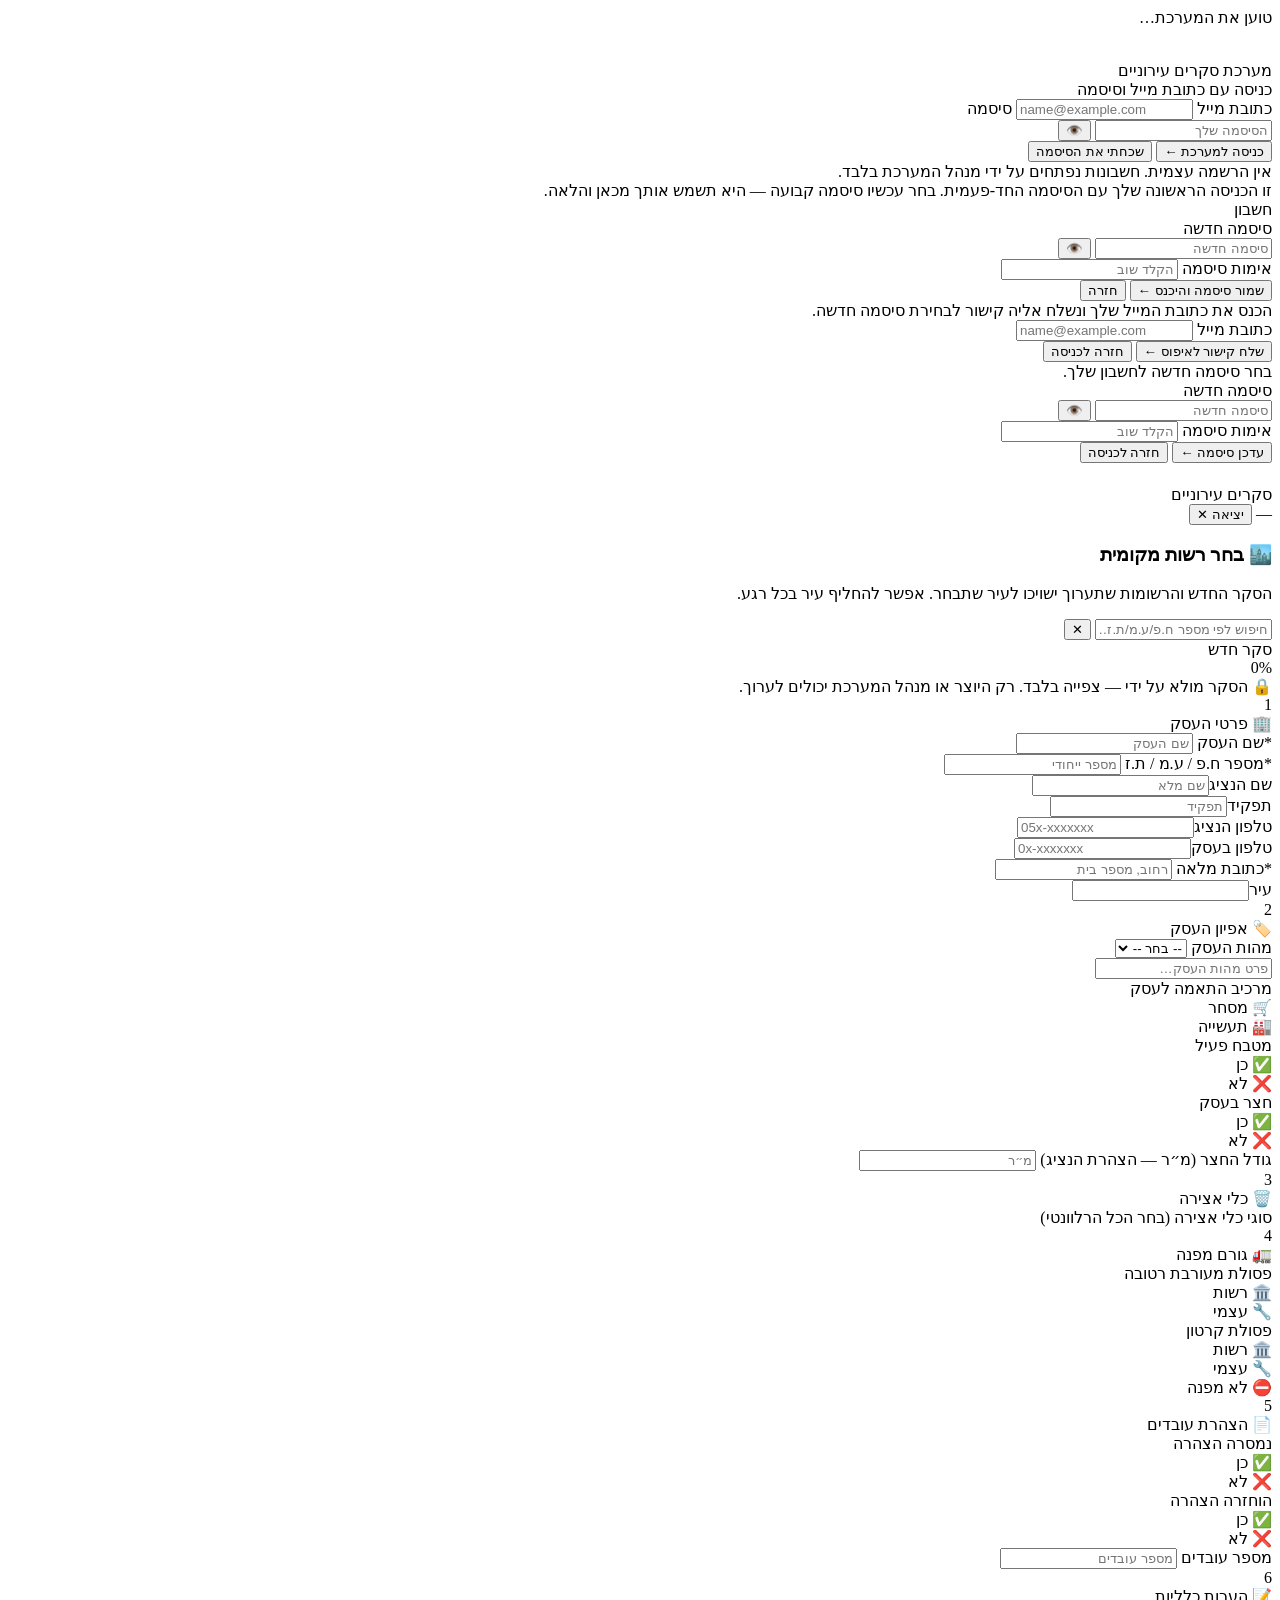
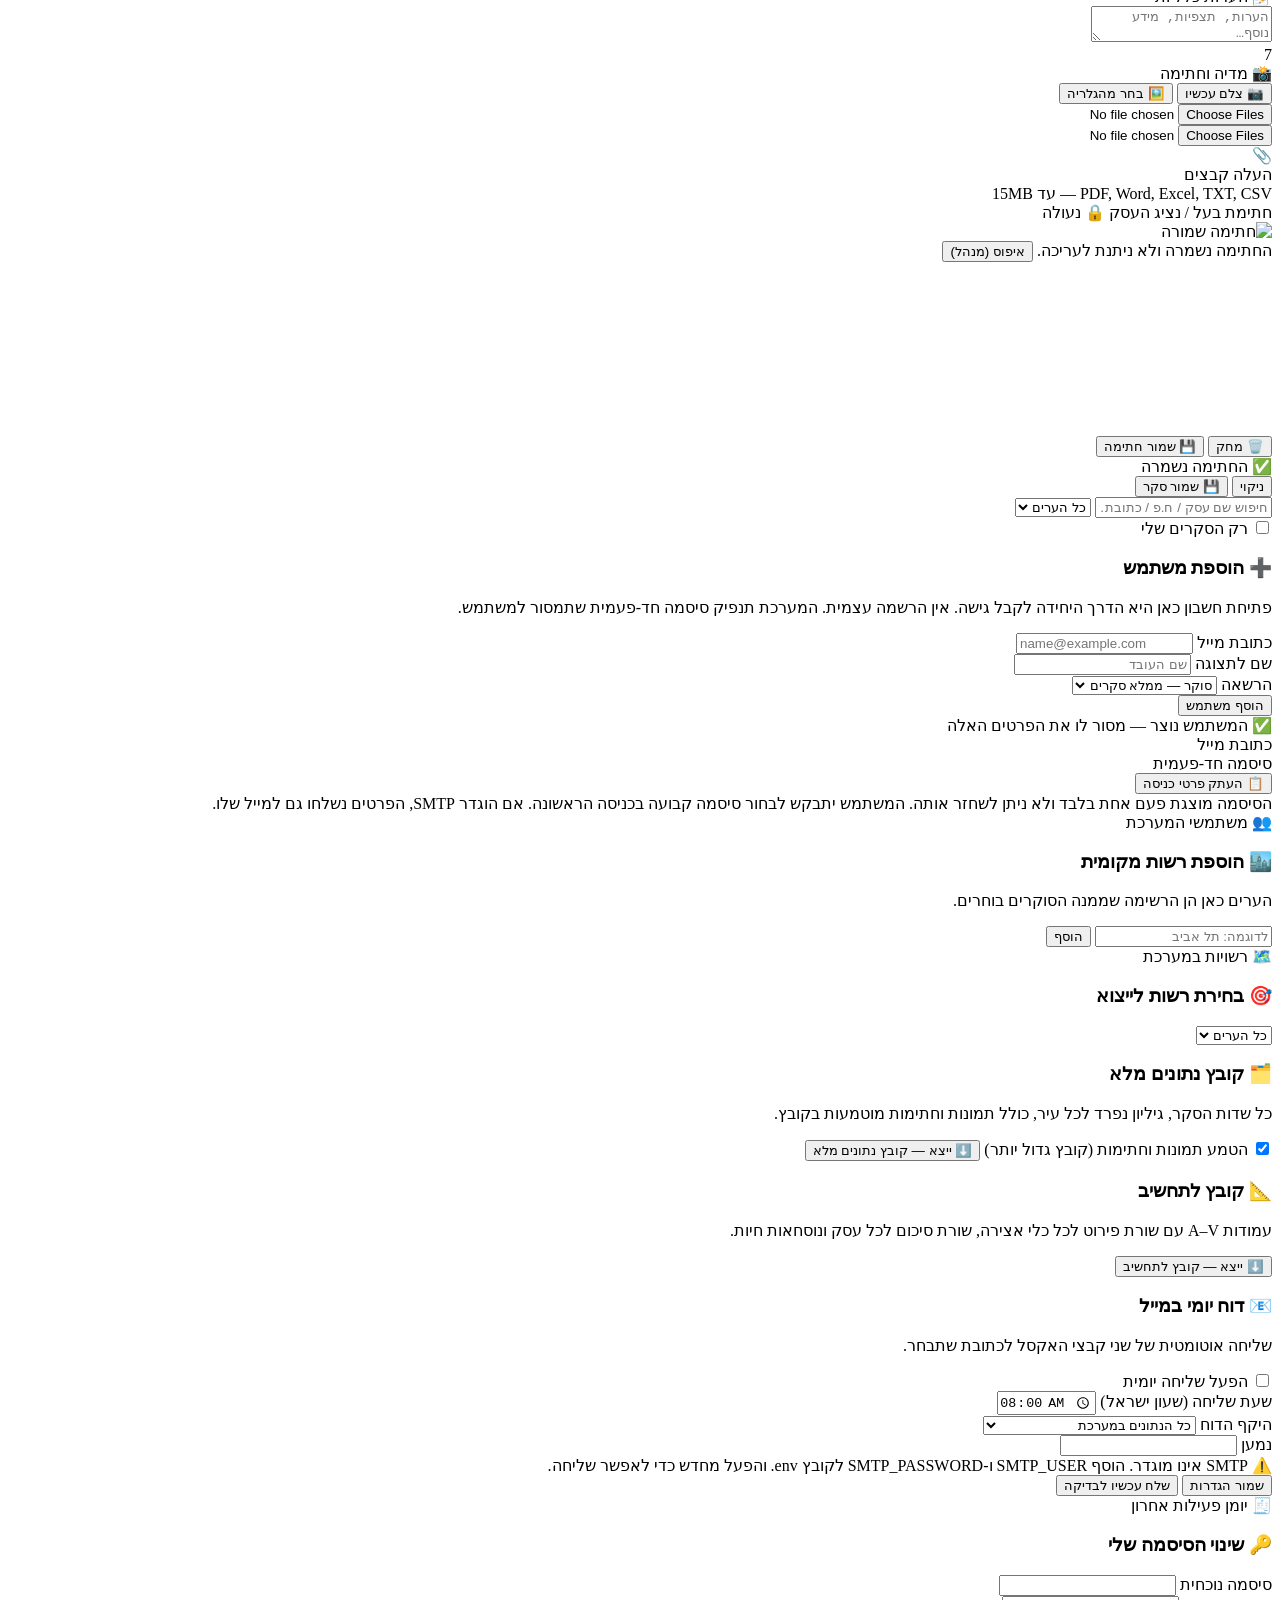
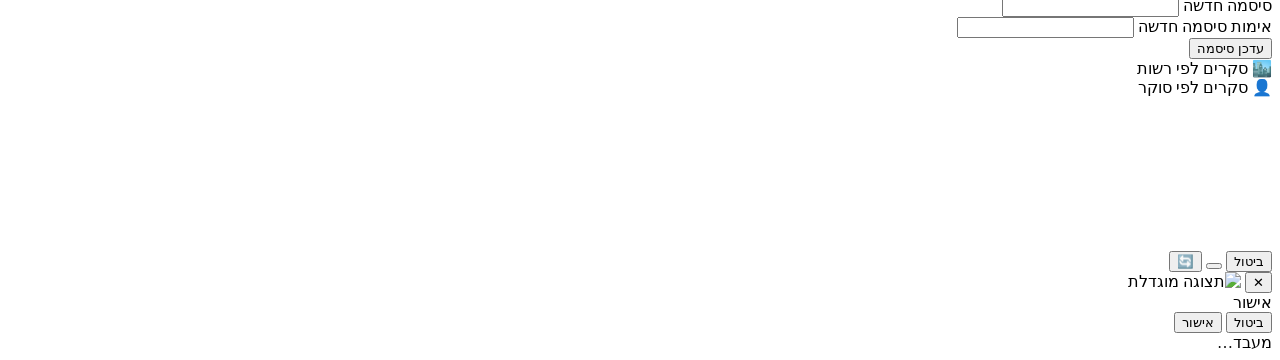
==== frontend/index.html @ 21d63aa1 "Initial commit: municipal survey management system FastAPI + MongoDB + static frontend, orchestrated" ====
<!DOCTYPE html>
<html lang="he" dir="rtl">
<head>
<meta charset="UTF-8"/>
<meta name="viewport" content="width=device-width,initial-scale=1,viewport-fit=cover"/>
<meta name="mobile-web-app-capable" content="yes"/>
<meta name="apple-mobile-web-app-capable" content="yes"/>
<meta name="apple-mobile-web-app-status-bar-style" content="black-translucent"/>
<meta name="theme-color" content="#173404"/>
<meta name="referrer" content="strict-origin-when-cross-origin"/>
<title>מערכת סקרים עירוניים</title>
<link rel="stylesheet" href="/static/css/app.css"/>
<link rel="icon" href="data:image/svg+xml,%3Csvg xmlns='http://www.w3.org/2000/svg' viewBox='0 0 24 24'%3E%3Cpath fill='%23639922' d='M12 2L2 7l10 5 10-5-10-5z'/%3E%3C/svg%3E"/>
</head>
<body>

<!-- ══════════════════ LOADING ══════════════════ -->
<div id="screen-boot" class="boot">
  <div class="boot-logo"></div>
  <div class="boot-text">טוען את המערכת…</div>
</div>

<!-- ══════════════════ LOGIN ══════════════════ -->
<div id="screen-login" class="login hidden">
  <div class="l-logo">
    <svg width="30" height="30" viewBox="0 0 24 24" fill="none" stroke="#fff" stroke-width="2.5">
      <path d="M12 2L2 7l10 5 10-5-10-5z"/><path d="M2 17l10 5 10-5"/><path d="M2 12l10 5 10-5"/>
    </svg>
  </div>
  <div class="l-title">מערכת סקרים עירוניים</div>
  <div class="l-sub" id="login-subtitle">כניסה עם כתובת מייל וסיסמה</div>

  <div class="l-card">

    <!-- ── step 1: email + password ── -->
    <form id="step-signin" autocomplete="on">
      <label class="l-lbl" for="login-email">כתובת מייל</label>
      <input class="l-inp-text" id="login-email" type="email" dir="ltr"
             autocomplete="username" placeholder="name@example.com" required/>
      <label class="l-lbl" for="login-password">סיסמה</label>
      <div class="pw-field">
        <input class="l-inp-text" id="login-password" type="password"
               autocomplete="current-password" placeholder="הסיסמה שלך" required/>
        <button type="button" class="pw-eye" data-target="login-password" aria-label="הצג סיסמה">👁️</button>
      </div>
      <div class="l-err" id="signin-error"></div>
      <button class="l-btn" id="btn-signin" type="submit">כניסה למערכת ←</button>
      <button class="l-link" id="link-forgot" type="button">שכחתי את הסיסמה</button>
      <div class="l-hint">
        אין הרשמה עצמית. חשבונות נפתחים על ידי מנהל המערכת בלבד.
      </div>
    </form>

    <!-- ── step 2: forced first password change ── -->
    <form id="step-first" class="hidden" autocomplete="on">
      <div class="l-note">
        זו הכניסה הראשונה שלך עם הסיסמה החד-פעמית.
        בחר עכשיו סיסמה קבועה — היא תשמש אותך מכאן והלאה.
      </div>
      <div class="l-admin-head">
        <span class="badge-admin">חשבון</span>
        <span id="first-email-label" class="l-admin-mail"></span>
      </div>
      <label class="l-lbl" for="first-password">סיסמה חדשה</label>
      <div class="pw-field">
        <input class="l-inp-text" id="first-password" type="password"
               autocomplete="new-password" placeholder="סיסמה חדשה" required/>
        <button type="button" class="pw-eye" data-target="first-password" aria-label="הצג סיסמה">👁️</button>
      </div>
      <label class="l-lbl" for="first-password2">אימות סיסמה</label>
      <input class="l-inp-text" id="first-password2" type="password"
             autocomplete="new-password" placeholder="הקלד שוב" required/>
      <div class="l-rules" id="first-rules"></div>
      <div class="l-err" id="first-error"></div>
      <button class="l-btn" id="btn-first" type="submit">שמור סיסמה והיכנס ←</button>
      <button class="l-link" data-back="step-signin" type="button">חזרה</button>
    </form>

    <!-- ── step 3: forgot password ── -->
    <form id="step-forgot" class="hidden">
      <div class="l-note" id="forgot-note">
        הכנס את כתובת המייל שלך ונשלח אליה קישור לבחירת סיסמה חדשה.
      </div>
      <label class="l-lbl" for="forgot-email">כתובת מייל</label>
      <input class="l-inp-text" id="forgot-email" type="email" dir="ltr"
             autocomplete="username" placeholder="name@example.com" required/>
      <div class="l-err" id="forgot-error"></div>
      <div class="l-ok hidden" id="forgot-ok"></div>
      <button class="l-btn" id="btn-forgot" type="submit">שלח קישור לאיפוס ←</button>
      <button class="l-link" data-back="step-signin" type="button">חזרה לכניסה</button>
    </form>

    <!-- ── step 4: reset from an emailed link ── -->
    <form id="step-reset" class="hidden" autocomplete="on">
      <div class="l-note">בחר סיסמה חדשה לחשבון שלך.</div>
      <label class="l-lbl" for="reset-password">סיסמה חדשה</label>
      <div class="pw-field">
        <input class="l-inp-text" id="reset-password" type="password"
               autocomplete="new-password" placeholder="סיסמה חדשה" required/>
        <button type="button" class="pw-eye" data-target="reset-password" aria-label="הצג סיסמה">👁️</button>
      </div>
      <label class="l-lbl" for="reset-password2">אימות סיסמה</label>
      <input class="l-inp-text" id="reset-password2" type="password"
             autocomplete="new-password" placeholder="הקלד שוב" required/>
      <div class="l-rules" id="reset-rules"></div>
      <div class="l-err" id="reset-error"></div>
      <div class="l-ok hidden" id="reset-ok"></div>
      <button class="l-btn" id="btn-reset" type="submit">עדכן סיסמה ←</button>
      <button class="l-link" data-back="step-signin" type="button">חזרה לכניסה</button>
    </form>

  </div>
</div>

<!-- ══════════════════ APP ══════════════════ -->
<div class="app hidden" id="app">
  <div class="topbar">
    <div class="tb-brand">
      <div class="tb-icon">
        <svg width="18" height="18" viewBox="0 0 24 24" fill="none" stroke="#fff" stroke-width="2.5">
          <path d="M12 2L2 7l10 5 10-5-10-5z"/><path d="M2 17l10 5 10-5"/><path d="M2 12l10 5 10-5"/>
        </svg>
      </div>
      <span class="tb-title">סקרים עירוניים</span>
    </div>
    <div class="tb-right">
      <span class="tb-city" id="tb-city">—</span>
      <span class="tb-user" id="tb-user"></span>
      <button class="tb-out" id="btn-logout">יציאה ✕</button>
    </div>
  </div>

  <div class="nav" id="nav"></div>

  <!-- ─────────── CITY PICKER ─────────── -->
  <section id="panel-city" class="panel hidden">
    <div class="es">
      <div class="ec">
        <h3>🏙️ בחר רשות מקומית</h3>
        <p>הסקר החדש והרשומות שתערוך ישויכו לעיר שתבחר. אפשר להחליף עיר בכל רגע.</p>
        <div id="city-grid" class="city-grid"></div>
      </div>
    </div>
  </section>

  <!-- ─────────── FORM ─────────── -->
  <section id="panel-form" class="panel hidden">
    <div class="s-row">
      <input class="s-inp" id="search-biznum" type="text" inputmode="numeric"
             placeholder="חיפוש לפי מספר ח.פ/ע.מ/ת.ז…" autocomplete="off"/>
      <button class="btn btn-s btn-sm" id="btn-clear-search">✕</button>
    </div>
    <div id="status-bar" class="hidden"></div>

    <div class="fb">
      <div class="pw">
        <span class="p-lbl" id="form-mode">סקר חדש</span>
        <div class="p-bar"><div class="p-fill" id="progress-fill"></div></div>
        <span class="p-pct" id="progress-pct">0%</span>
      </div>

      <div id="readonly-banner" class="ro-banner hidden">
        🔒 הסקר מולא על ידי <b id="ro-owner"></b> — צפייה בלבד. רק היוצר או מנהל המערכת יכולים לערוך.
      </div>

      <!-- 1: business -->
      <div class="card">
        <div class="ch"><div class="cn">1</div><div class="ct">🏢 פרטי העסק</div></div>
        <div class="cb">
          <div class="f"><label class="lbl" for="f_bn"><span class="req">*</span>שם העסק</label>
            <input class="inp" id="f_bn" placeholder="שם העסק" maxlength="160"/></div>
          <div class="f"><label class="lbl" for="f_bid"><span class="req">*</span>מספר ח.פ / ע.מ / ת.ז</label>
            <input class="inp" id="f_bid" inputmode="numeric" placeholder="מספר ייחודי" maxlength="40"/></div>
          <div class="g2">
            <div class="f"><label class="lbl" for="f_rn">שם הנציג</label><input class="inp" id="f_rn" placeholder="שם מלא" maxlength="100"/></div>
            <div class="f"><label class="lbl" for="f_role">תפקיד</label><input class="inp" id="f_role" placeholder="תפקיד" maxlength="100"/></div>
          </div>
          <div class="g2">
            <div class="f"><label class="lbl" for="f_rph">טלפון הנציג</label><input class="inp" id="f_rph" type="tel" inputmode="tel" placeholder="05x-xxxxxxx" maxlength="30"/></div>
            <div class="f"><label class="lbl" for="f_bph">טלפון בעסק</label><input class="inp" id="f_bph" type="tel" inputmode="tel" placeholder="0x-xxxxxxx" maxlength="30"/></div>
          </div>
          <div class="f"><label class="lbl" for="f_addr"><span class="req">*</span>כתובת מלאה</label>
            <input class="inp" id="f_addr" placeholder="רחוב, מספר בית" maxlength="200"/></div>
          <div class="f"><label class="lbl" for="f_city">עיר</label><input class="inp" id="f_city" readonly/></div>
        </div>
      </div>

      <!-- 2: characterisation -->
      <div class="card">
        <div class="ch"><div class="cn">2</div><div class="ct">🏷️ אפיון העסק</div></div>
        <div class="cb">
          <div class="f">
            <label class="lbl" for="f_bt">מהות העסק</label>
            <select class="sel" id="f_bt"><option value="">-- בחר --</option></select>
            <div id="bt-other" class="hidden slide mt8">
              <input class="inp" id="f_bto" placeholder="פרט מהות העסק…" maxlength="100"/>
            </div>
          </div>
          <div class="f">
            <label class="lbl">מרכיב התאמה לעסק</label>
            <div class="rr" data-opt="sector">
              <div class="rb" data-val="מסחר">🛒 מסחר</div>
              <div class="rb" data-val="תעשייה">🏭 תעשייה</div>
            </div>
          </div>
          <div class="f">
            <label class="lbl">מטבח פעיל</label>
            <div class="rr" data-opt="kitchen">
              <div class="rb" data-val="yes">✅ כן</div>
              <div class="rb" data-val="no">❌ לא</div>
            </div>
          </div>
          <div class="f">
            <label class="lbl">חצר בעסק</label>
            <div class="rr" data-opt="yard">
              <div class="rb" data-val="yes">✅ כן</div>
              <div class="rb" data-val="no">❌ לא</div>
            </div>
          </div>
          <div class="f hidden" id="yard-size-field">
            <label class="lbl" for="f_ysz">גודל החצר (מ״ר — הצהרת הנציג)</label>
            <input class="inp" id="f_ysz" inputmode="numeric" placeholder="מ״ר" maxlength="20"/>
          </div>
        </div>
      </div>

      <!-- 3: containers -->
      <div class="card">
        <div class="ch"><div class="cn">3</div><div class="ct">🗑️ כלי אצירה</div></div>
        <div class="cb">
          <div class="f">
            <label class="lbl">סוגי כלי אצירה (בחר הכל הרלוונטי)</label>
            <div class="ck-grid" id="container-types"></div>
          </div>
          <div id="container-config"></div>
        </div>
      </div>

      <!-- 4: collection -->
      <div class="card">
        <div class="ch"><div class="cn">4</div><div class="ct">🚛 גורם מפנה</div></div>
        <div class="cb">
          <div class="f">
            <label class="lbl">פסולת מעורבת רטובה</label>
            <div class="rr" data-opt="wet">
              <div class="rb" data-val="רשות">🏛️ רשות</div>
              <div class="rb" data-val="עצמי">🔧 עצמי</div>
            </div>
          </div>
          <div class="f">
            <label class="lbl">פסולת קרטון</label>
            <div class="rr wrap" data-opt="cardboard">
              <div class="rb" data-val="רשות">🏛️ רשות</div>
              <div class="rb" data-val="עצמי">🔧 עצמי</div>
              <div class="rb" data-val="לא מפנה">⛔ לא מפנה</div>
            </div>
          </div>
        </div>
      </div>

      <!-- 5: declaration -->
      <div class="card">
        <div class="ch"><div class="cn">5</div><div class="ct">📄 הצהרת עובדים</div></div>
        <div class="cb">
          <div class="f">
            <label class="lbl">נמסרה הצהרה</label>
            <div class="rr" data-opt="decl_given">
              <div class="rb" data-val="yes">✅ כן</div>
              <div class="rb" data-val="no">❌ לא</div>
            </div>
          </div>
          <div class="f">
            <label class="lbl">הוחזרה הצהרה</label>
            <div class="rr" data-opt="decl_ret">
              <div class="rb" data-val="yes">✅ כן</div>
              <div class="rb" data-val="no">❌ לא</div>
            </div>
          </div>
          <div class="f hidden" id="emp-field">
            <label class="lbl" for="f_emp">מספר עובדים</label>
            <input class="inp" id="f_emp" inputmode="numeric" placeholder="מספר עובדים" maxlength="10"/>
          </div>
        </div>
      </div>

      <!-- 6: notes -->
      <div class="card">
        <div class="ch"><div class="cn">6</div><div class="ct">📝 הערות כלליות</div></div>
        <div class="cb">
          <div class="f"><textarea class="txa" id="f_notes" placeholder="הערות, תצפיות, מידע נוסף…" maxlength="4000"></textarea></div>
        </div>
      </div>

      <!-- 7: media -->
      <div class="card">
        <div class="ch"><div class="cn">7</div><div class="ct">📸 מדיה וחתימה</div></div>
        <div class="cb">
          <div class="media-actions">
            <button class="btn btn-cam" id="btn-camera">📷 צלם עכשיו</button>
            <button class="btn btn-s" id="btn-pick-image">🖼️ בחר מהגלריה</button>
          </div>
          <input type="file" id="input-image" multiple accept="image/*" class="hidden"/>
          <div class="thumbs" id="image-list"></div>

          <div class="uz mt12" id="uz-doc">
            <input type="file" id="input-doc" multiple class="hidden"
                   accept=".pdf,.doc,.docx,.xls,.xlsx,.txt,.csv"/>
            <div class="uz-i">📎</div>
            <div class="uz-t">העלה קבצים</div>
            <div class="uz-s">PDF, Word, Excel, TXT, CSV — עד 15MB</div>
          </div>
          <div class="fl" id="doc-list"></div>

          <div class="sig-wrap">
            <div class="sig-head">
              <span>חתימת בעל / נציג העסק</span>
              <span class="sig-lock hidden" id="sig-lock">🔒 נעולה</span>
            </div>
            <div id="sig-saved" class="hidden">
              <img id="sig-image" alt="חתימה שמורה" class="sig-img"/>
              <div class="sig-note">החתימה נשמרה ולא ניתנת לעריכה.
                <span id="sig-admin-reset-wrap" class="hidden">
                  <button class="btn-link-danger" id="btn-sig-reset">איפוס (מנהל)</button>
                </span>
              </div>
            </div>
            <div id="sig-draw">
              <div class="sw"><canvas id="sig-canvas" width="900" height="170"></canvas></div>
              <div class="s-btns">
                <button class="btn btn-s btn-sm" id="btn-sig-clear">🗑️ מחק</button>
                <button class="btn btn-sm btn-g" id="btn-sig-save">💾 שמור חתימה</button>
              </div>
              <div class="s-ok hidden" id="sig-ok">✅ החתימה נשמרה</div>
            </div>
          </div>
        </div>
      </div>
    </div>

    <div class="ff" id="form-footer">
      <button class="btn btn-s btn-sm" id="btn-form-reset">ניקוי</button>
      <button class="btn btn-p" id="btn-save">💾 שמור סקר</button>
    </div>
  </section>

  <!-- ─────────── RECORDS ─────────── -->
  <section id="panel-records" class="panel hidden">
    <div class="s-row">
      <input class="s-inp" id="records-search" type="text" placeholder="חיפוש שם עסק / ח.פ / כתובת…" autocomplete="off"/>
      <select class="s-sel" id="records-city"><option value="">כל הערים</option></select>
    </div>
    <div class="filters">
      <label class="chk"><input type="checkbox" id="records-mine"/> רק הסקרים שלי</label>
      <span class="rec-count" id="records-count"></span>
    </div>
    <div class="es" id="records-body"></div>
    <div class="pager" id="records-pager"></div>
  </section>

  <!-- ─────────── ADMIN: USERS ─────────── -->
  <section id="panel-users" class="panel hidden">
    <div class="es">
      <div class="ec">
        <h3>➕ הוספת משתמש</h3>
        <p>פתיחת חשבון כאן היא הדרך היחידה לקבל גישה. אין הרשמה עצמית. המערכת תנפיק סיסמה חד-פעמית שתמסור למשתמש.</p>
        <div class="g2">
          <div class="f"><label class="lbl" for="nu-email">כתובת מייל</label>
            <input class="inp" id="nu-email" type="email" placeholder="name@example.com" dir="ltr"/></div>
          <div class="f"><label class="lbl" for="nu-name">שם לתצוגה</label>
            <input class="inp" id="nu-name" placeholder="שם העובד"/></div>
        </div>
        <div class="f">
          <label class="lbl" for="nu-role">הרשאה</label>
          <select class="sel" id="nu-role">
            <option value="user">סוקר — ממלא סקרים</option>
            <option value="admin">מנהל — גישה מלאה</option>
          </select>
        </div>
        <button class="btn btn-p" id="btn-add-user">הוסף משתמש</button>
        <div id="new-credentials" class="cred-box hidden">
          <div class="cred-title">✅ המשתמש נוצר — מסור לו את הפרטים האלה</div>
          <div class="cred-row"><span class="cred-key">כתובת מייל</span>
            <code class="cred-val" id="cred-email"></code></div>
          <div class="cred-row"><span class="cred-key">סיסמה חד-פעמית</span>
            <code class="cred-val cred-pw" id="cred-password"></code></div>
          <button class="btn btn-s btn-sm" id="btn-copy-cred">📋 העתק פרטי כניסה</button>
          <div class="cred-note">
            הסיסמה מוצגת פעם אחת בלבד ולא ניתן לשחזר אותה.
            המשתמש יתבקש לבחור סיסמה קבועה בכניסה הראשונה.
            אם הוגדר SMTP, הפרטים נשלחו גם למייל שלו.
          </div>
        </div>
      </div>
      <div class="cb2">
        <div class="ch2">👥 משתמשי המערכת</div>
        <div id="users-body"></div>
      </div>
    </div>
  </section>

  <!-- ─────────── ADMIN: CITIES ─────────── -->
  <section id="panel-cities" class="panel hidden">
    <div class="es">
      <div class="ec">
        <h3>🏙️ הוספת רשות מקומית</h3>
        <p>הערים כאן הן הרשימה שממנה הסוקרים בוחרים.</p>
        <div class="row-inline">
          <input class="inp" id="nc-name" placeholder="לדוגמה: תל אביב" maxlength="60"/>
          <button class="btn btn-p btn-inline" id="btn-add-city">הוסף</button>
        </div>
      </div>
      <div class="cb2">
        <div class="ch2">🗺️ רשויות במערכת</div>
        <div id="cities-body"></div>
      </div>
    </div>
  </section>

  <!-- ─────────── ADMIN: EXPORT ─────────── -->
  <section id="panel-export" class="panel hidden">
    <div class="es">
      <div class="ec">
        <h3>🎯 בחירת רשות לייצוא</h3>
        <select class="sel" id="export-city"><option value="">כל הערים</option></select>
        <div class="chips" id="export-chips"></div>
      </div>
      <div class="ec">
        <h3>🗂️ קובץ נתונים מלא</h3>
        <p>כל שדות הסקר, גיליון נפרד לכל עיר, כולל תמונות וחתימות מוטמעות בקובץ.</p>
        <label class="chk"><input type="checkbox" id="export-images" checked/> הטמע תמונות וחתימות (קובץ גדול יותר)</label>
        <button class="btn btn-ex" id="btn-export-full">⬇️ ייצא — קובץ נתונים מלא</button>
      </div>
      <div class="ec">
        <h3>📐 קובץ לתחשיב</h3>
        <p>עמודות A–V עם שורת פירוט לכל כלי אצירה, שורת סיכום לכל עסק ונוסחאות חיות.</p>
        <button class="btn btn-ex" id="btn-export-calc">⬇️ ייצא — קובץ לתחשיב</button>
      </div>
    </div>
  </section>

  <!-- ─────────── ADMIN: SETTINGS ─────────── -->
  <section id="panel-settings" class="panel hidden">
    <div class="es">
      <div class="ec">
        <h3>📧 דוח יומי במייל</h3>
        <p>שליחה אוטומטית של שני קבצי האקסל לכתובת שתבחר.</p>
        <label class="chk big"><input type="checkbox" id="set-enabled"/> הפעל שליחה יומית</label>
        <div class="g2 mt12">
          <div class="f"><label class="lbl" for="set-time">שעת שליחה (שעון ישראל)</label>
            <input class="inp" id="set-time" type="time" value="08:00"/></div>
          <div class="f"><label class="lbl" for="set-scope">היקף הדוח</label>
            <select class="sel" id="set-scope">
              <option value="all">כל הנתונים במערכת</option>
              <option value="last24h">רק סקרים מ-24 השעות האחרונות</option>
            </select></div>
        </div>
        <div class="f"><label class="lbl" for="set-recipient">נמען</label>
          <input class="inp" id="set-recipient" type="email" dir="ltr"/></div>
        <div id="smtp-warn" class="l-note warn hidden">
          ⚠️ SMTP אינו מוגדר. הוסף SMTP_USER ו-SMTP_PASSWORD לקובץ ‎.env‎ והפעל מחדש כדי לאפשר שליחה.
        </div>
        <div class="set-status" id="set-status"></div>
        <div class="row-inline mt12">
          <button class="btn btn-p" id="btn-save-settings">שמור הגדרות</button>
          <button class="btn btn-s" id="btn-send-now">שלח עכשיו לבדיקה</button>
        </div>
      </div>

      <div class="cb2">
        <div class="ch2">🧾 יומן פעילות אחרון</div>
        <div id="audit-body"></div>
      </div>
    </div>
  </section>


  <!-- ─────────── ACCOUNT (all roles) ─────────── -->
  <section id="panel-account" class="panel hidden">
    <div class="es">
      <div class="ec">
        <h3>🔑 שינוי הסיסמה שלי</h3>
        <p id="account-identity"></p>
        <div class="f"><label class="lbl" for="pw-current">סיסמה נוכחית</label>
          <input class="inp" id="pw-current" type="password" autocomplete="current-password"/></div>
        <div class="f"><label class="lbl" for="pw-new">סיסמה חדשה</label>
          <input class="inp" id="pw-new" type="password" autocomplete="new-password"/></div>
        <div class="f"><label class="lbl" for="pw-new2">אימות סיסמה חדשה</label>
          <input class="inp" id="pw-new2" type="password" autocomplete="new-password"/></div>
        <div class="l-rules" id="account-rules"></div>
        <button class="btn btn-p mt12" id="btn-change-pw">עדכן סיסמה</button>
      </div>
    </div>
  </section>

  <!-- ─────────── ADMIN: DASHBOARD ─────────── -->
  <section id="panel-dashboard" class="panel hidden">
    <div class="es">
      <div class="stat-grid" id="stat-grid"></div>
      <div class="cb2">
        <div class="ch2">🏙️ סקרים לפי רשות</div>
        <div id="stat-cities"></div>
      </div>
      <div class="cb2">
        <div class="ch2">👤 סקרים לפי סוקר</div>
        <div id="stat-users"></div>
      </div>
    </div>
  </section>
</div>

<!-- ══════════════════ OVERLAYS ══════════════════ -->
<div id="camera-modal" class="modal hidden">
  <div class="modal-box camera-box">
    <video id="camera-video" playsinline autoplay muted></video>
    <canvas id="camera-canvas" class="hidden"></canvas>
    <div class="camera-bar">
      <button class="btn btn-s" id="camera-close">ביטול</button>
      <button class="shutter" id="camera-shoot" aria-label="צלם"></button>
      <button class="btn btn-s" id="camera-flip">🔄</button>
    </div>
  </div>
</div>

<div id="lightbox" class="modal hidden">
  <button class="lb-close" id="lightbox-close">✕</button>
  <img id="lightbox-img" alt="תצוגה מוגדלת"/>
</div>

<div id="confirm-modal" class="modal hidden">
  <div class="modal-box confirm-box">
    <div class="confirm-title" id="confirm-title">אישור</div>
    <div class="confirm-text" id="confirm-text"></div>
    <div class="confirm-actions">
      <button class="btn btn-s" id="confirm-no">ביטול</button>
      <button class="btn btn-d" id="confirm-yes">אישור</button>
    </div>
  </div>
</div>

<div id="busy" class="busy hidden"><div class="spinner"></div><div id="busy-text">מעבד…</div></div>
<div id="toast" class="toast"></div>

<script src="/static/js/api.js"></script>
<script src="/static/js/ui.js"></script>
<script src="/static/js/auth.js"></script>
<script src="/static/js/form.js"></script>
<script src="/static/js/records.js"></script>
<script src="/static/js/admin.js"></script>
<script src="/static/js/app.js"></script>
</body>
</html>
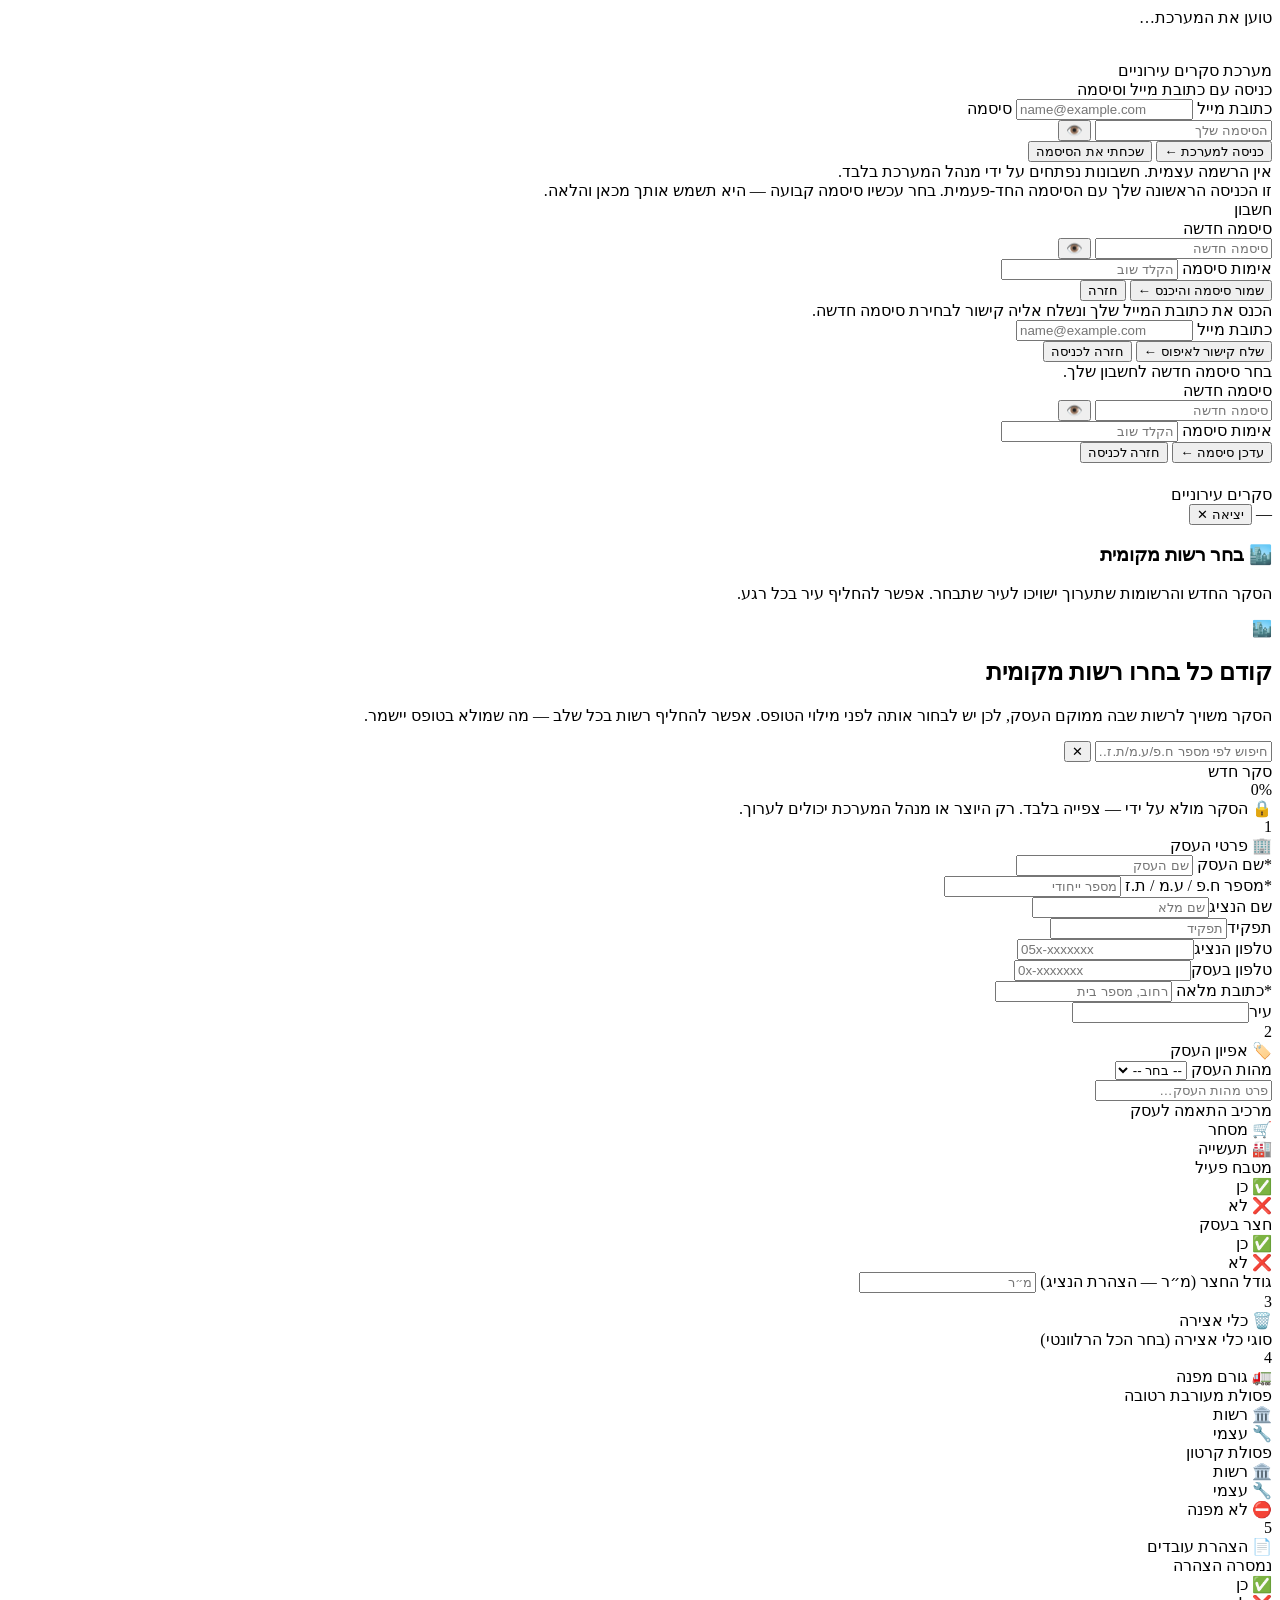
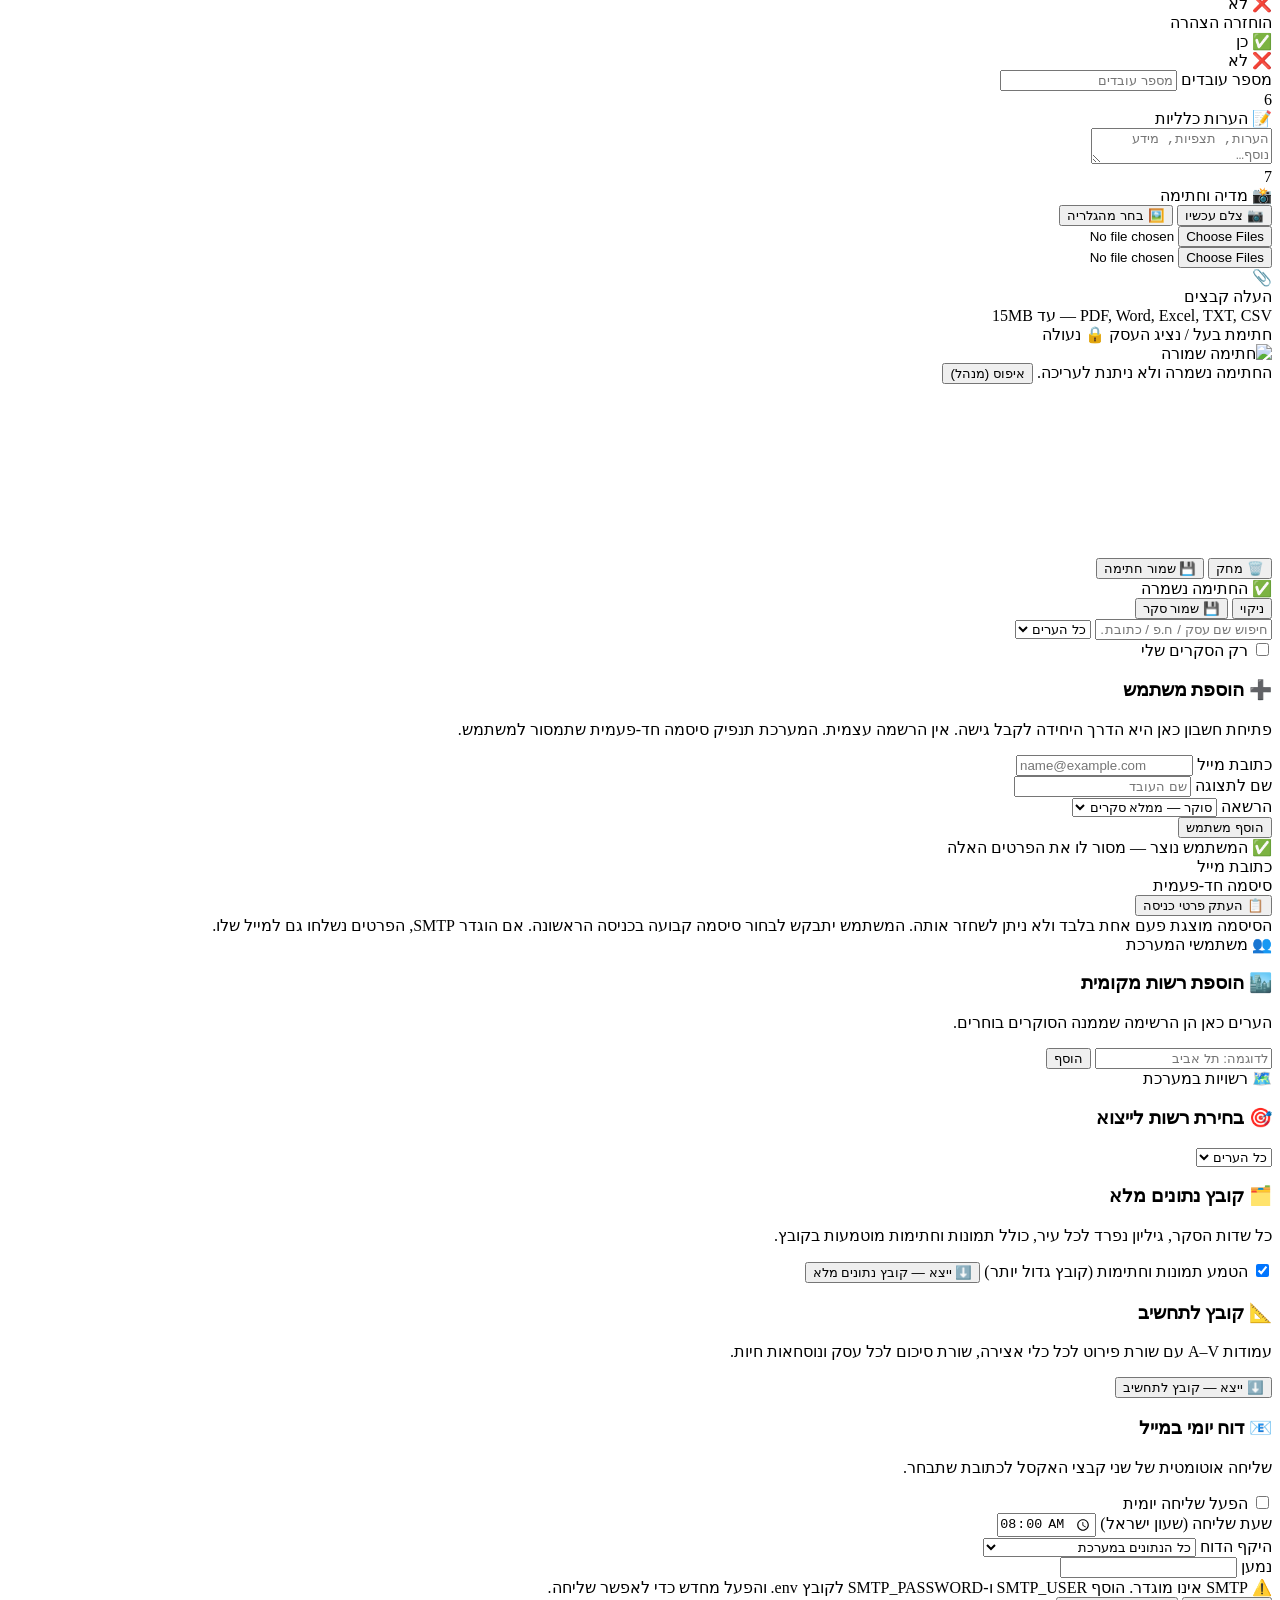
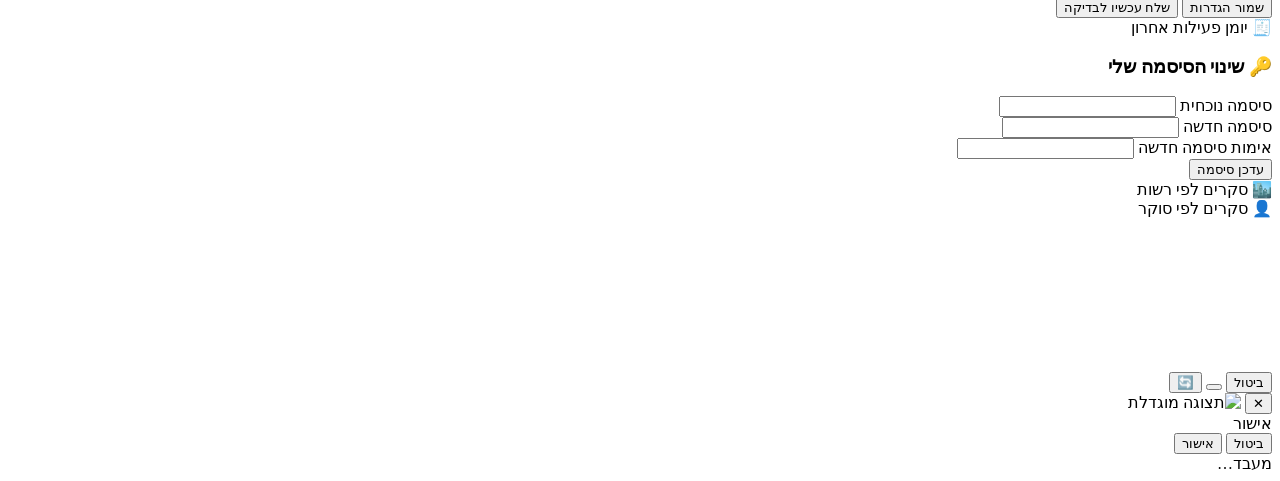
==== commit 38e8f914: "Gate the survey form on a municipality, and restyle the front end Two unrelated problems in the surv" ====
--- a/frontend/index.html
+++ b/frontend/index.html
@@ -6,11 +6,12 @@
 <meta name="mobile-web-app-capable" content="yes"/>
 <meta name="apple-mobile-web-app-capable" content="yes"/>
 <meta name="apple-mobile-web-app-status-bar-style" content="black-translucent"/>
-<meta name="theme-color" content="#173404"/>
+<meta name="theme-color" content="#FFFFFF" media="(prefers-color-scheme: light)"/>
+<meta name="theme-color" content="#171C15" media="(prefers-color-scheme: dark)"/>
 <meta name="referrer" content="strict-origin-when-cross-origin"/>
 <title>מערכת סקרים עירוניים</title>
 <link rel="stylesheet" href="/static/css/app.css"/>
-<link rel="icon" href="data:image/svg+xml,%3Csvg xmlns='http://www.w3.org/2000/svg' viewBox='0 0 24 24'%3E%3Cpath fill='%23639922' d='M12 2L2 7l10 5 10-5-10-5z'/%3E%3C/svg%3E"/>
+<link rel="icon" href="data:image/svg+xml,%3Csvg xmlns='http://www.w3.org/2000/svg' viewBox='0 0 24 24'%3E%3Cpath fill='%233F7C29' d='M12 2L2 7l10 5 10-5-10-5z'/%3E%3C/svg%3E"/>
 </head>
 <body>
 
@@ -145,6 +146,20 @@
 
   <!-- ─────────── FORM ─────────── -->
   <section id="panel-form" class="panel hidden">
+
+    <!-- The survey belongs to a municipality, so the form stays behind this
+         gate until one is picked. Choosing a city used to wipe a form that
+         was already filled in; now there is nothing to wipe. -->
+    <div id="form-city-gate" class="gate hidden">
+      <div class="gate-card">
+        <div class="gate-icon">🏙️</div>
+        <h2 class="gate-title">קודם כל בחרו רשות מקומית</h2>
+        <p class="gate-text">הסקר משויך לרשות שבה ממוקם העסק, לכן יש לבחור אותה לפני מילוי הטופס. אפשר להחליף רשות בכל שלב — מה שמולא בטופס יישמר.</p>
+        <div id="form-city-grid" class="city-grid"></div>
+      </div>
+    </div>
+
+    <div id="form-live">
     <div class="s-row">
       <input class="s-inp" id="search-biznum" type="text" inputmode="numeric"
              placeholder="חיפוש לפי מספר ח.פ/ע.מ/ת.ז…" autocomplete="off"/>
@@ -341,6 +356,7 @@
       <button class="btn btn-s btn-sm" id="btn-form-reset">ניקוי</button>
       <button class="btn btn-p" id="btn-save">💾 שמור סקר</button>
     </div>
+    </div><!-- /#form-live -->
   </section>
 
   <!-- ─────────── RECORDS ─────────── -->
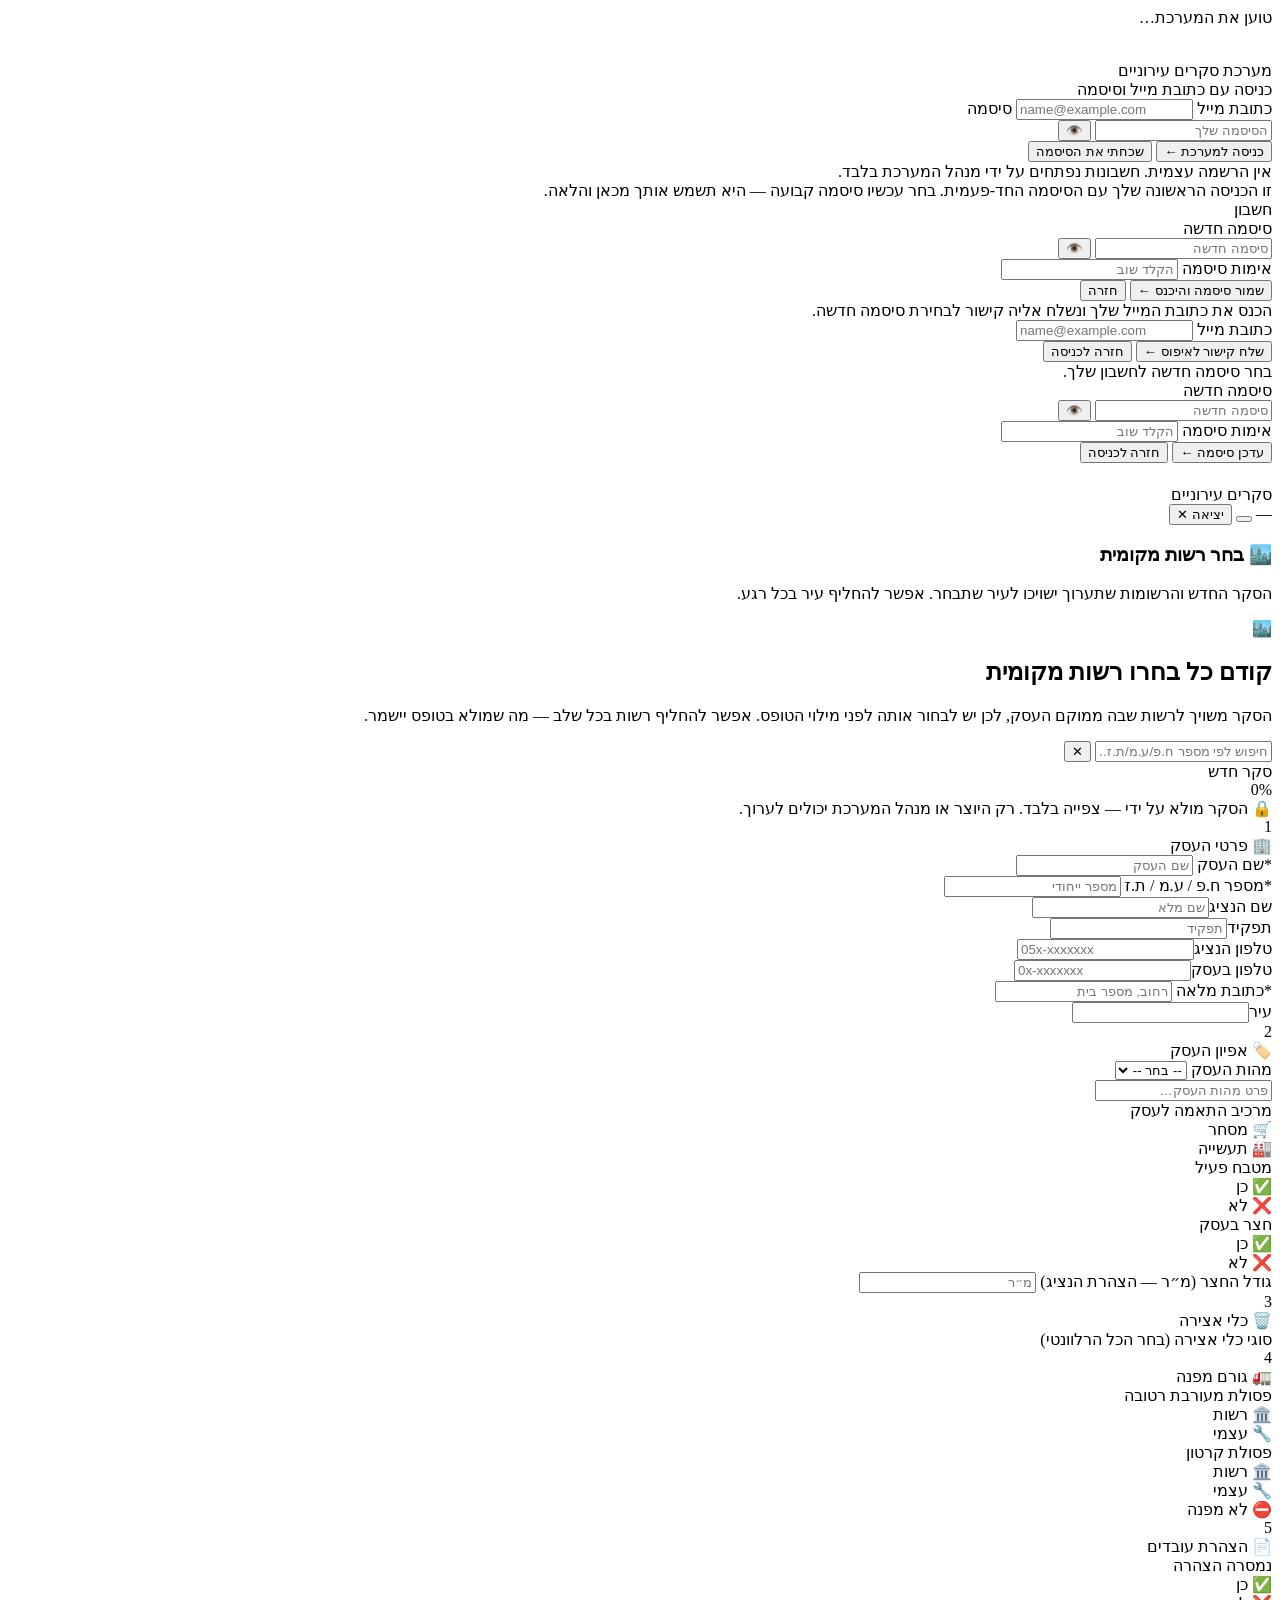
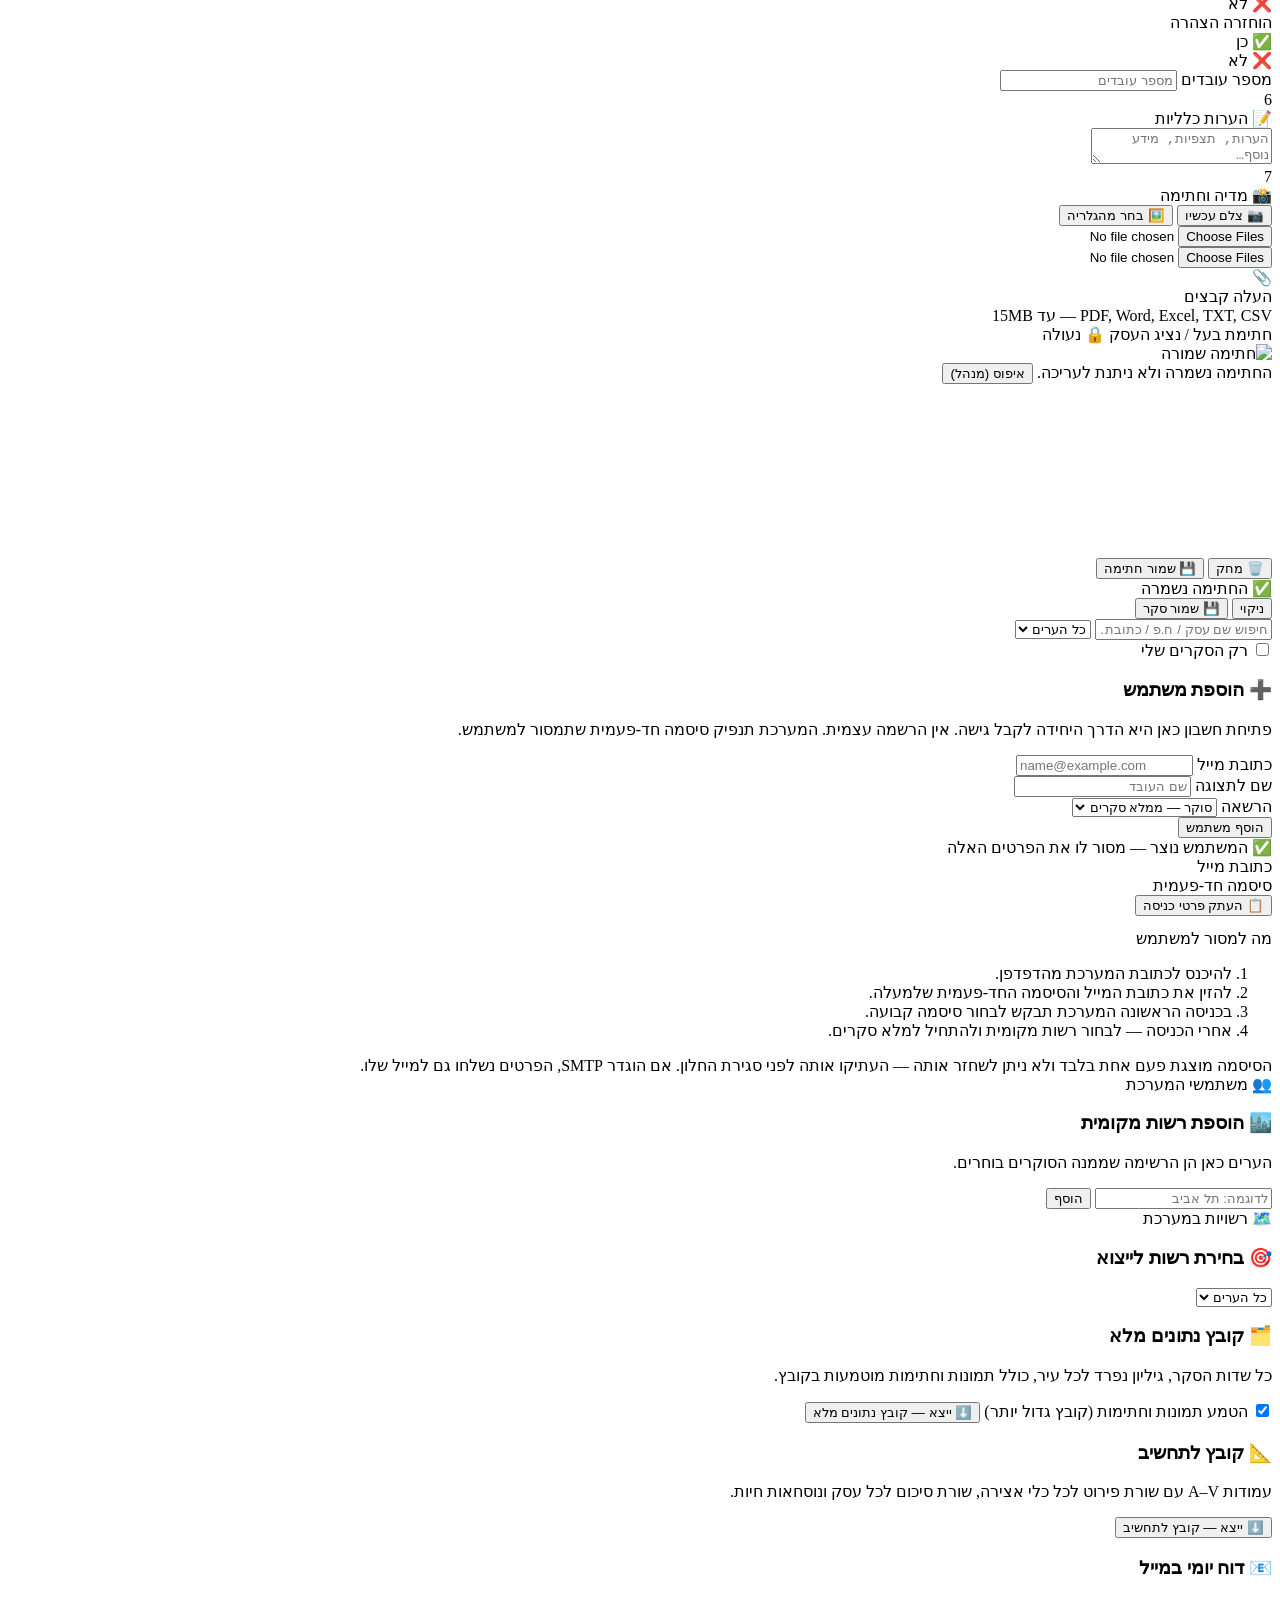
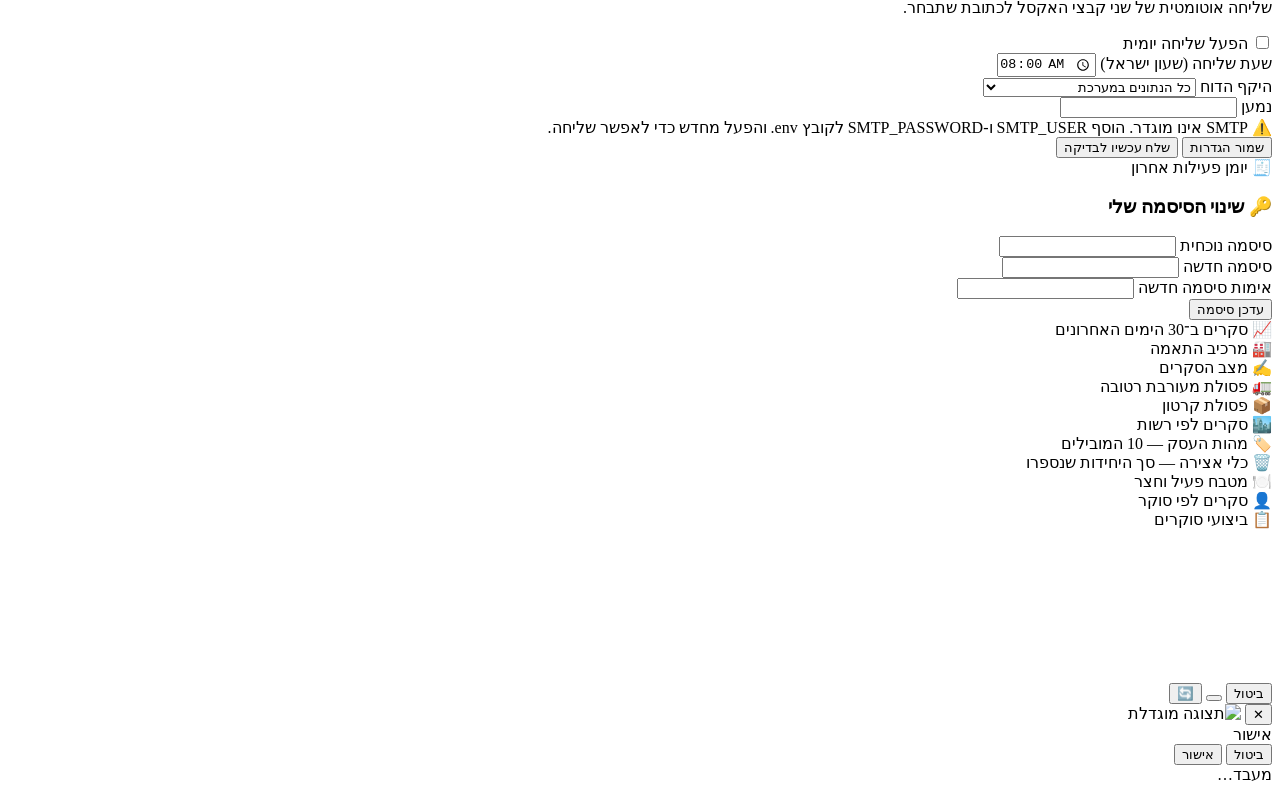
==== commit 1bdaba8f: "Expand the admin dashboard, recolour the UI, and add a theme toggle Dashboard. /api/stats now return" ====
--- a/frontend/index.html
+++ b/frontend/index.html
@@ -127,6 +127,8 @@
     <div class="tb-right">
       <span class="tb-city" id="tb-city">—</span>
       <span class="tb-user" id="tb-user"></span>
+      <button class="tb-theme" id="btn-theme" type="button"
+              title="מצב תצוגה" aria-label="החלפת מצב תצוגה"></button>
       <button class="tb-out" id="btn-logout">יציאה ✕</button>
     </div>
   </div>
@@ -400,9 +402,18 @@
           <div class="cred-row"><span class="cred-key">סיסמה חד-פעמית</span>
             <code class="cred-val cred-pw" id="cred-password"></code></div>
           <button class="btn btn-s btn-sm" id="btn-copy-cred">📋 העתק פרטי כניסה</button>
+          <pre class="cred-fallback hidden" id="cred-fallback"></pre>
+          <div class="cred-steps">
+            <div class="cred-steps-t">מה למסור למשתמש</div>
+            <ol>
+              <li>להיכנס לכתובת המערכת מהדפדפן.</li>
+              <li>להזין את כתובת המייל והסיסמה החד-פעמית שלמעלה.</li>
+              <li>בכניסה הראשונה המערכת תבקש לבחור סיסמה קבועה.</li>
+              <li>אחרי הכניסה — לבחור רשות מקומית ולהתחיל למלא סקרים.</li>
+            </ol>
+          </div>
           <div class="cred-note">
-            הסיסמה מוצגת פעם אחת בלבד ולא ניתן לשחזר אותה.
-            המשתמש יתבקש לבחור סיסמה קבועה בכניסה הראשונה.
+            הסיסמה מוצגת פעם אחת בלבד ולא ניתן לשחזר אותה — העתיקו אותה לפני סגירת החלון.
             אם הוגדר SMTP, הפרטים נשלחו גם למייל שלו.
           </div>
         </div>
@@ -512,13 +523,59 @@
   <section id="panel-dashboard" class="panel hidden">
     <div class="es">
       <div class="stat-grid" id="stat-grid"></div>
+
+      <div class="cb2">
+        <div class="ch2">📈 סקרים ב־30 הימים האחרונים</div>
+        <div class="chart-pad" id="stat-trend"></div>
+      </div>
+
+      <div class="dash-grid">
+        <div class="cb2">
+          <div class="ch2">🏭 מרכיב התאמה</div>
+          <div class="chart-pad" id="stat-sector"></div>
+        </div>
+        <div class="cb2">
+          <div class="ch2">✍️ מצב הסקרים</div>
+          <div class="chart-pad" id="stat-completeness"></div>
+        </div>
+        <div class="cb2">
+          <div class="ch2">🚛 פסולת מעורבת רטובה</div>
+          <div class="chart-pad" id="stat-wet"></div>
+        </div>
+        <div class="cb2">
+          <div class="ch2">📦 פסולת קרטון</div>
+          <div class="chart-pad" id="stat-cardboard"></div>
+        </div>
+      </div>
+
       <div class="cb2">
         <div class="ch2">🏙️ סקרים לפי רשות</div>
         <div id="stat-cities"></div>
       </div>
+
+      <div class="cb2">
+        <div class="ch2">🏷️ מהות העסק — 10 המובילים</div>
+        <div id="stat-biztypes"></div>
+      </div>
+
+      <div class="cb2">
+        <div class="ch2">🗑️ כלי אצירה — סך היחידות שנספרו</div>
+        <div id="stat-containers"></div>
+      </div>
+
+      <div class="cb2">
+        <div class="ch2">🍽️ מטבח פעיל וחצר</div>
+        <div class="dash-split" id="stat-facilities"></div>
+      </div>
+
       <div class="cb2">
         <div class="ch2">👤 סקרים לפי סוקר</div>
         <div id="stat-users"></div>
+      </div>
+
+      <div class="cb2">
+        <div class="ch2">📋 ביצועי סוקרים</div>
+        <div class="table-scroll"><table class="dt" id="stat-user-table"></table></div>
       </div>
     </div>
   </section>
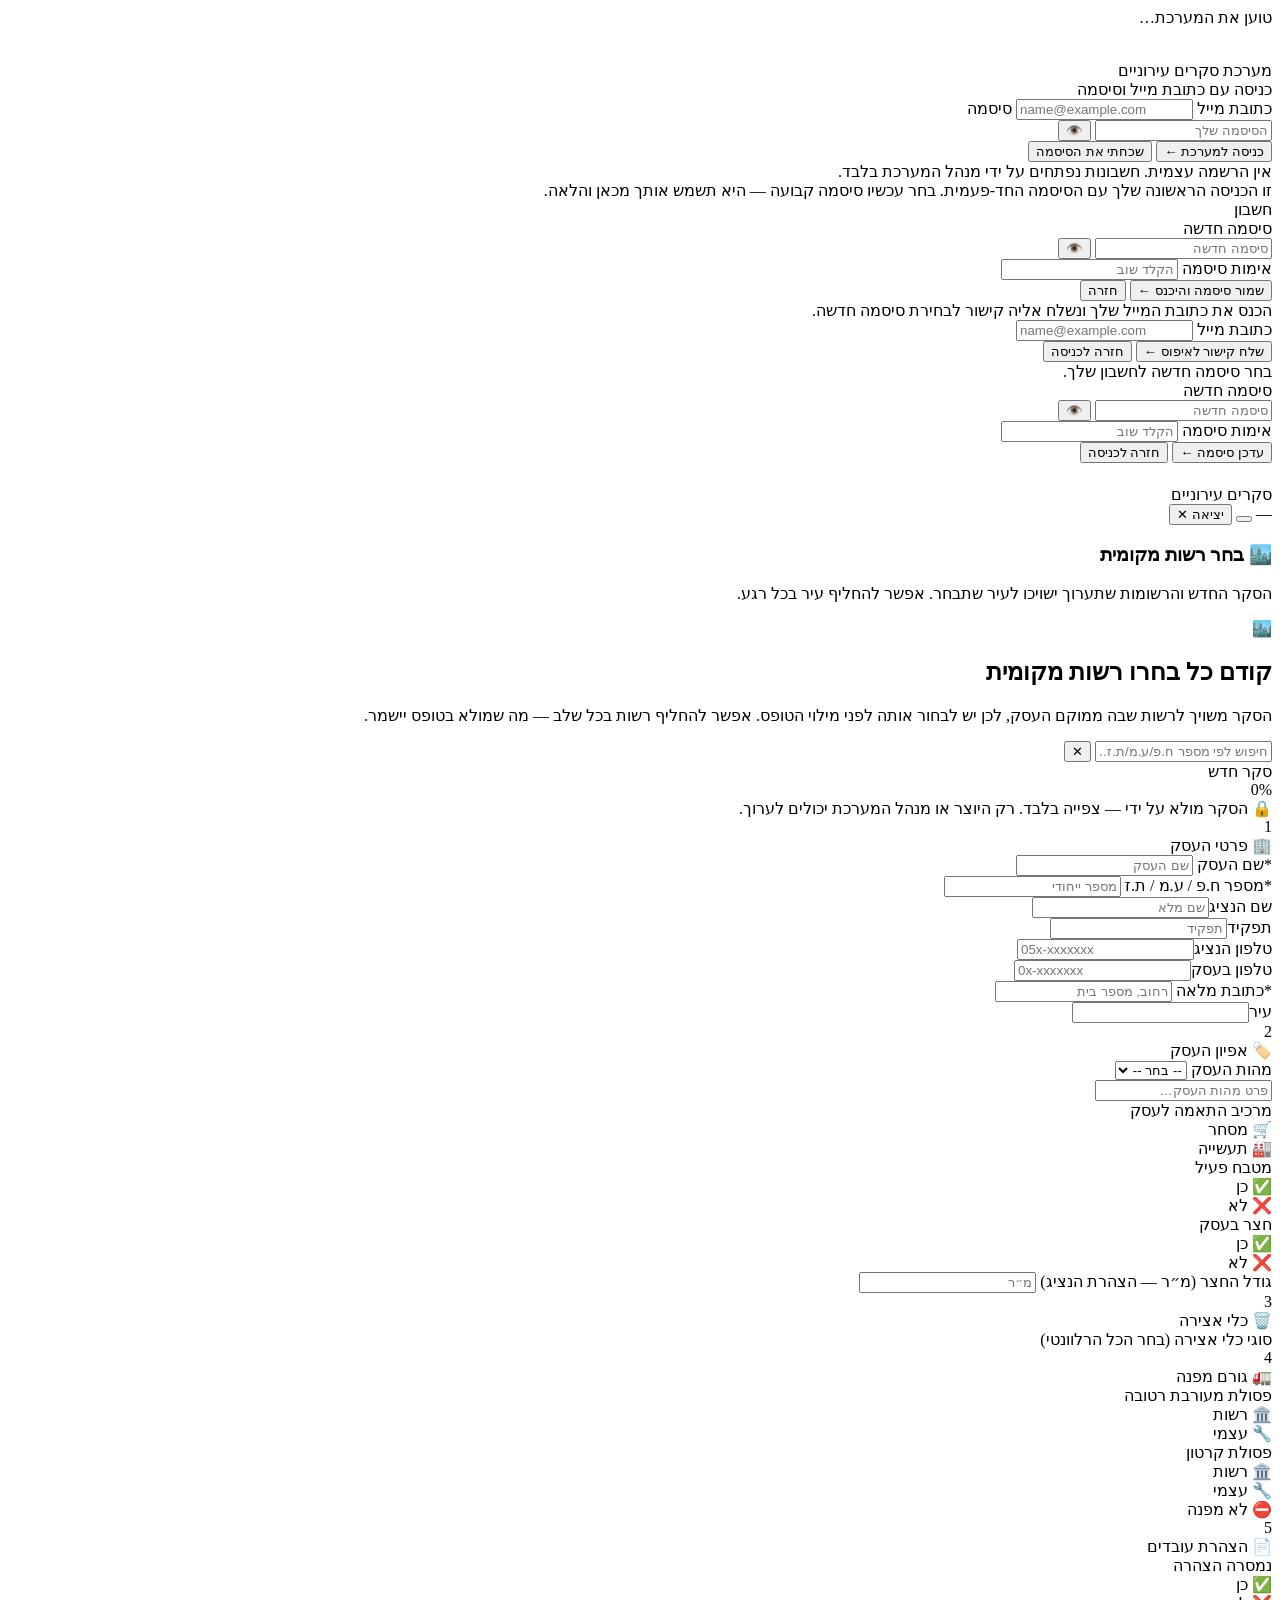
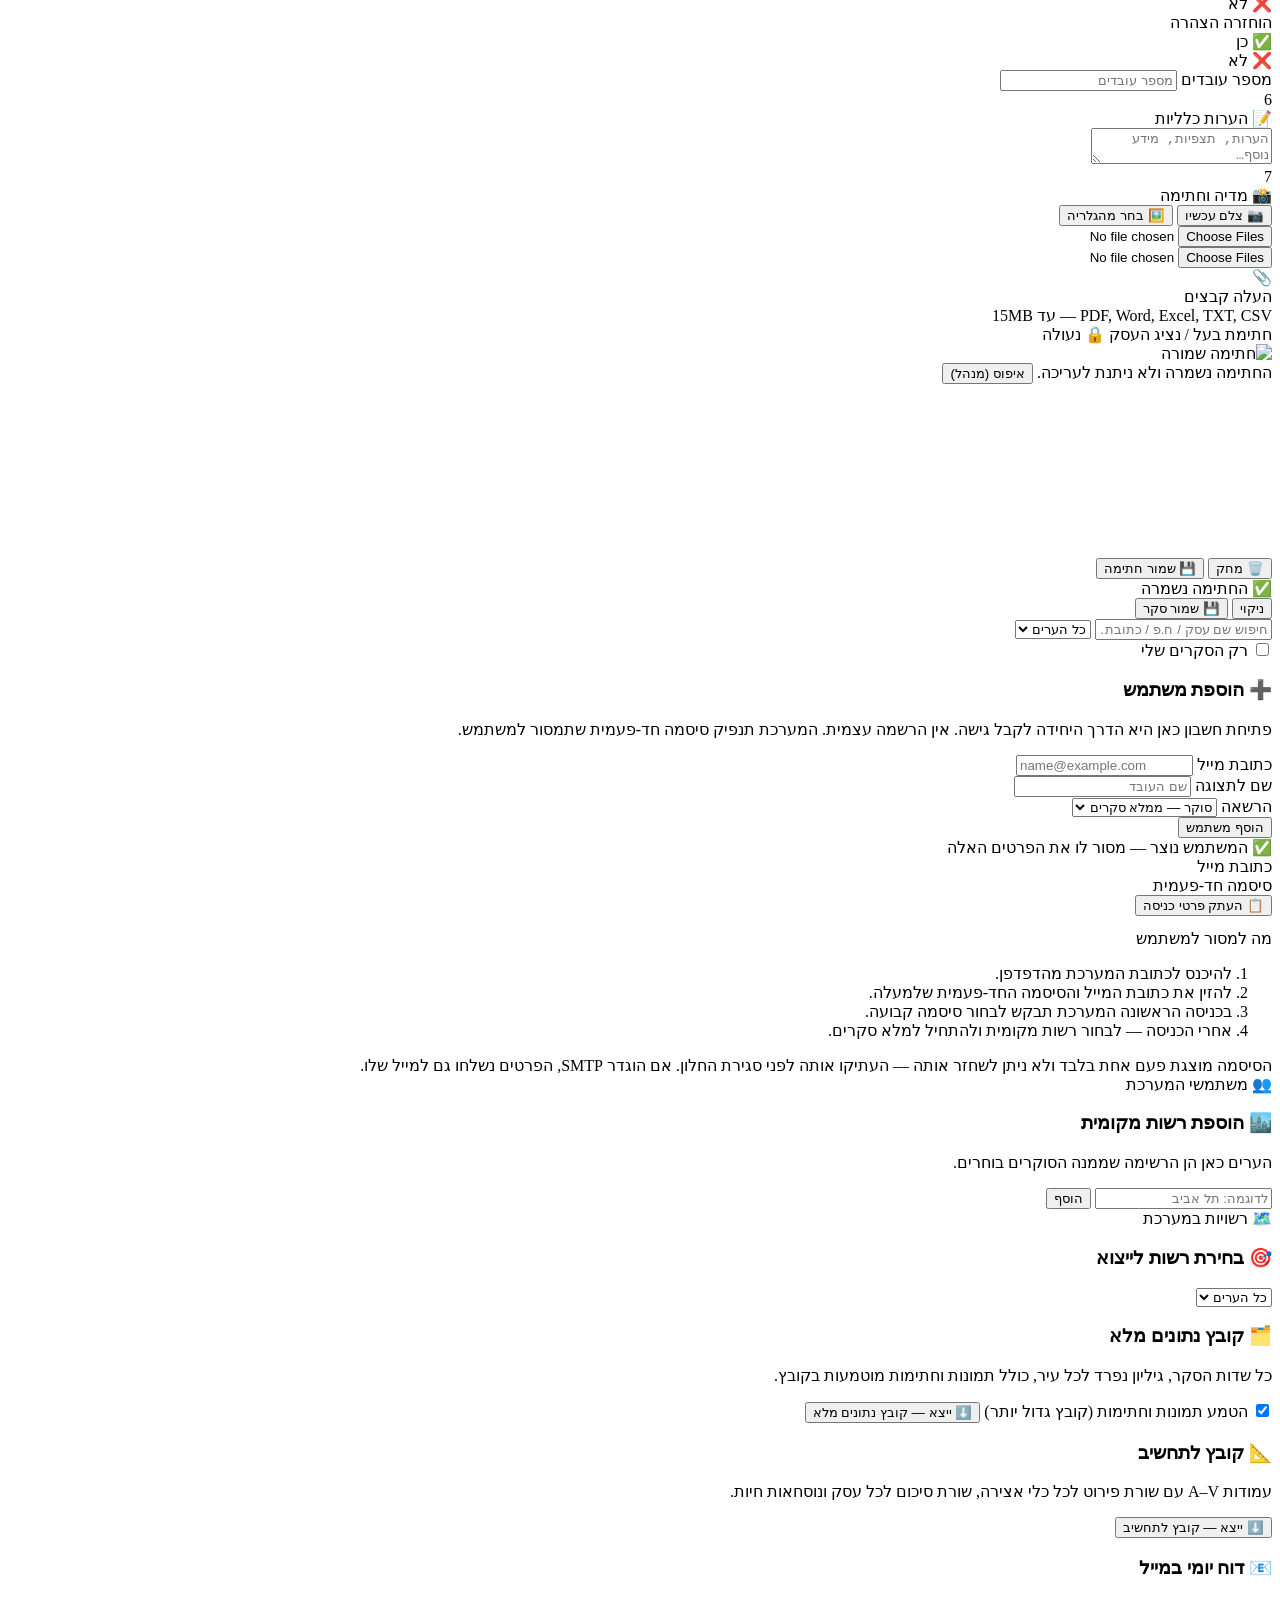
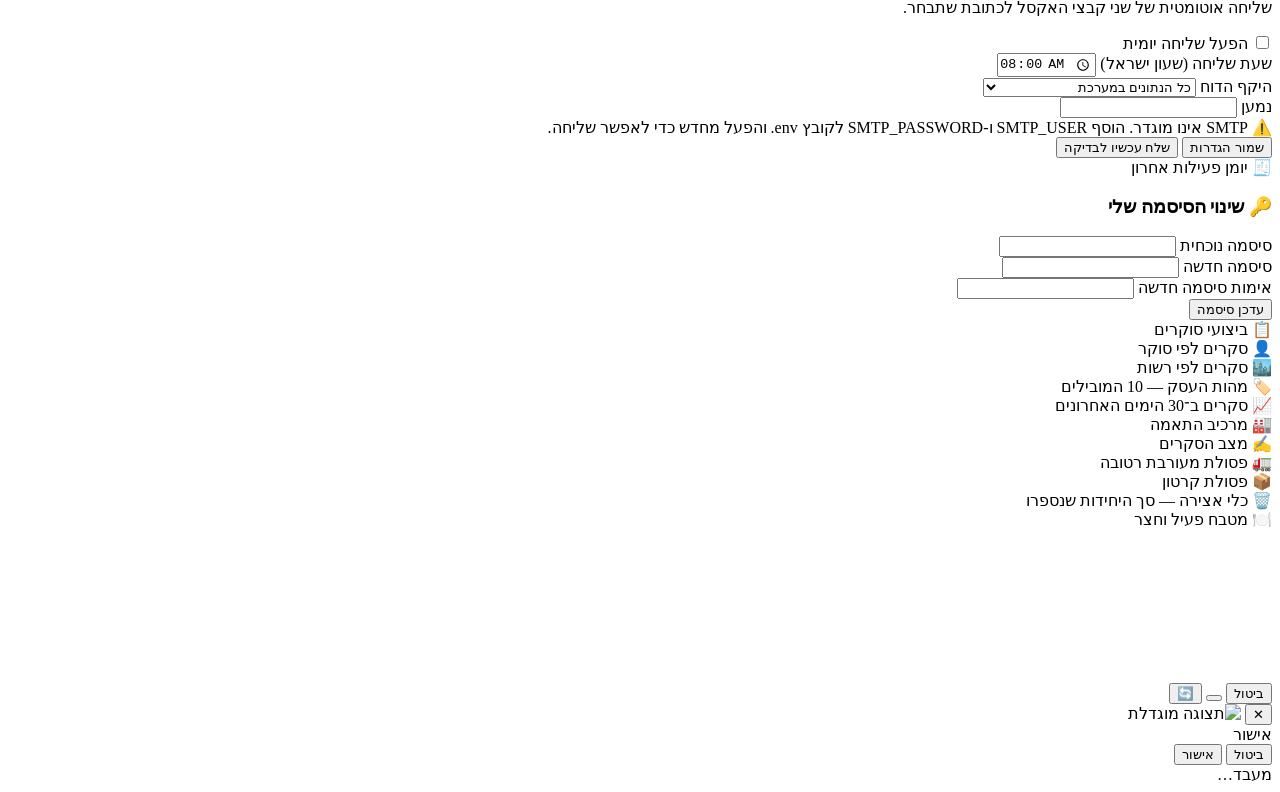
==== commit 4ba9f37f: "Lead the dashboard with the surveyor and authority breakdowns The people and place questions are wha" ====
--- a/frontend/index.html
+++ b/frontend/index.html
@@ -525,6 +525,26 @@
       <div class="stat-grid" id="stat-grid"></div>
 
       <div class="cb2">
+        <div class="ch2">📋 ביצועי סוקרים</div>
+        <div class="table-scroll"><table class="dt" id="stat-user-table"></table></div>
+      </div>
+
+      <div class="cb2">
+        <div class="ch2">👤 סקרים לפי סוקר</div>
+        <div id="stat-users"></div>
+      </div>
+
+      <div class="cb2">
+        <div class="ch2">🏙️ סקרים לפי רשות</div>
+        <div id="stat-cities"></div>
+      </div>
+
+      <div class="cb2">
+        <div class="ch2">🏷️ מהות העסק — 10 המובילים</div>
+        <div id="stat-biztypes"></div>
+      </div>
+
+      <div class="cb2">
         <div class="ch2">📈 סקרים ב־30 הימים האחרונים</div>
         <div class="chart-pad" id="stat-trend"></div>
       </div>
@@ -549,16 +569,6 @@
       </div>
 
       <div class="cb2">
-        <div class="ch2">🏙️ סקרים לפי רשות</div>
-        <div id="stat-cities"></div>
-      </div>
-
-      <div class="cb2">
-        <div class="ch2">🏷️ מהות העסק — 10 המובילים</div>
-        <div id="stat-biztypes"></div>
-      </div>
-
-      <div class="cb2">
         <div class="ch2">🗑️ כלי אצירה — סך היחידות שנספרו</div>
         <div id="stat-containers"></div>
       </div>
@@ -566,16 +576,6 @@
       <div class="cb2">
         <div class="ch2">🍽️ מטבח פעיל וחצר</div>
         <div class="dash-split" id="stat-facilities"></div>
-      </div>
-
-      <div class="cb2">
-        <div class="ch2">👤 סקרים לפי סוקר</div>
-        <div id="stat-users"></div>
-      </div>
-
-      <div class="cb2">
-        <div class="ch2">📋 ביצועי סוקרים</div>
-        <div class="table-scroll"><table class="dt" id="stat-user-table"></table></div>
       </div>
     </div>
   </section>
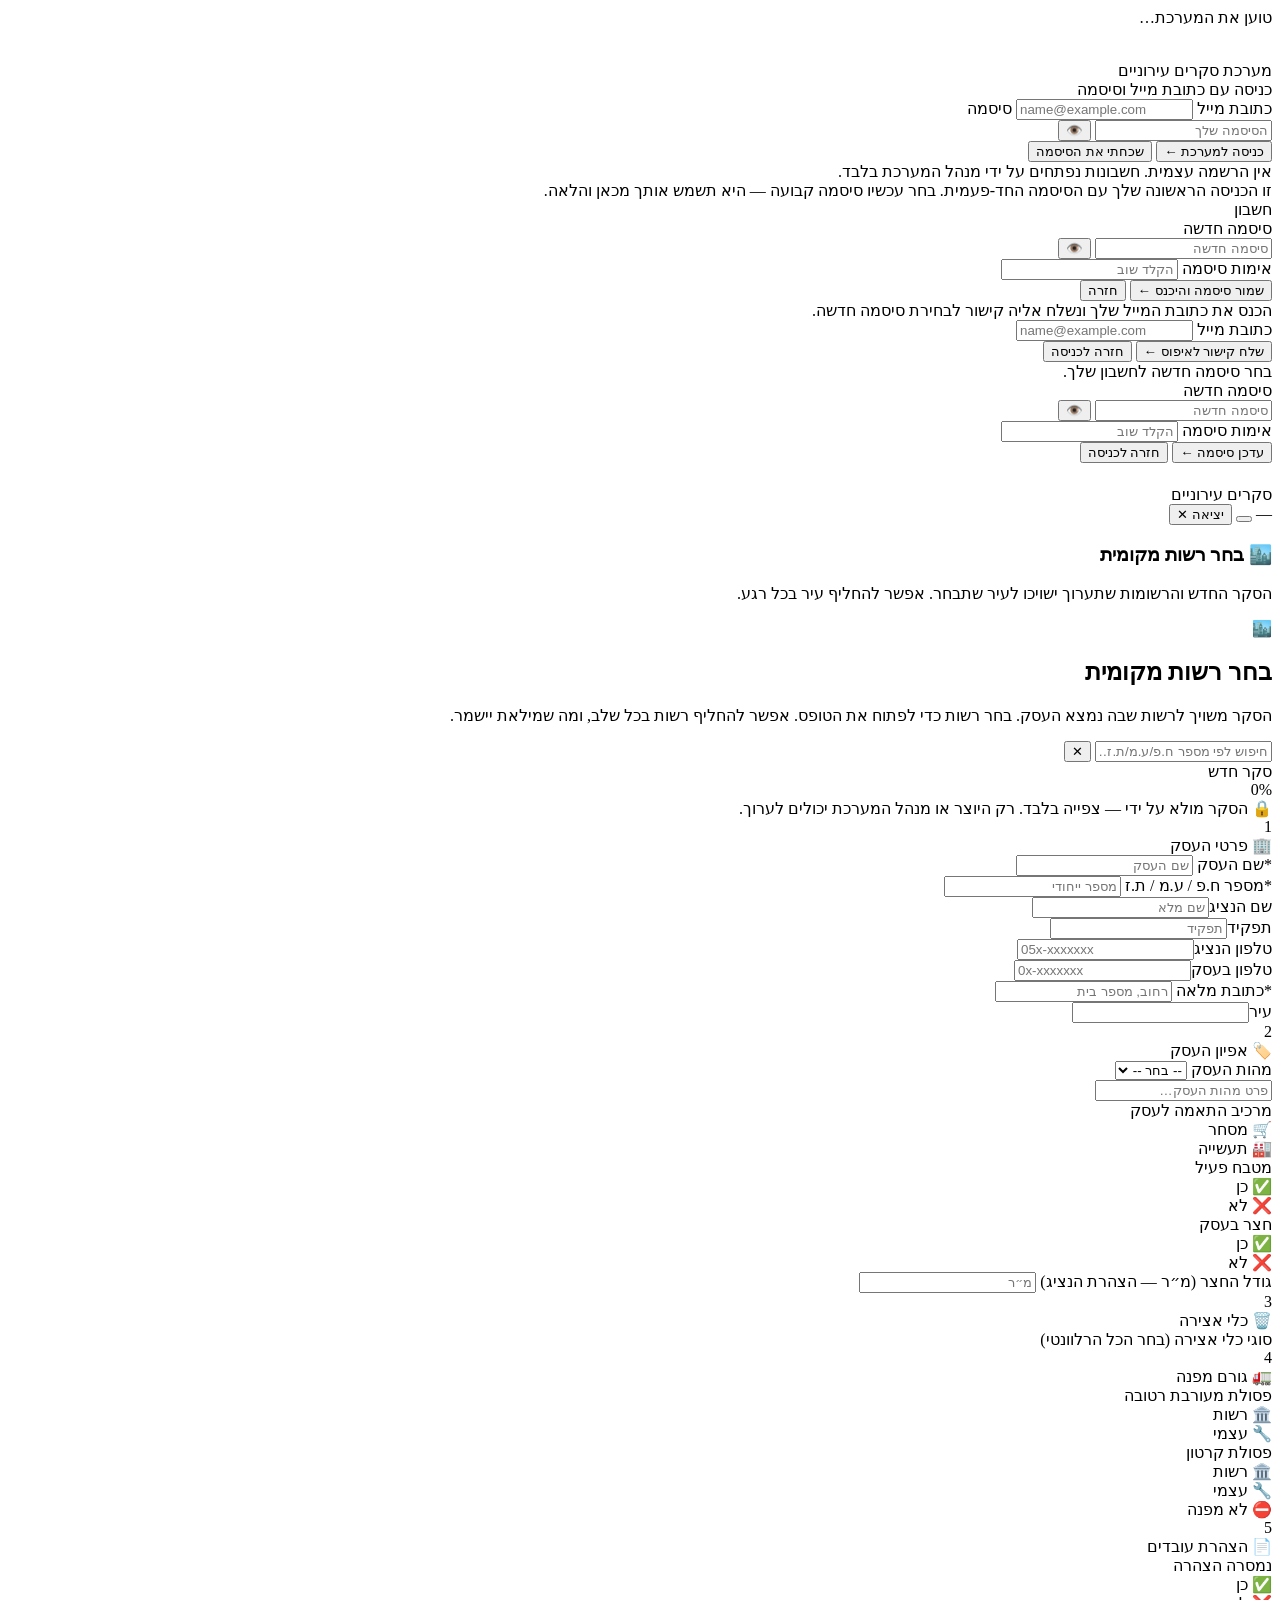
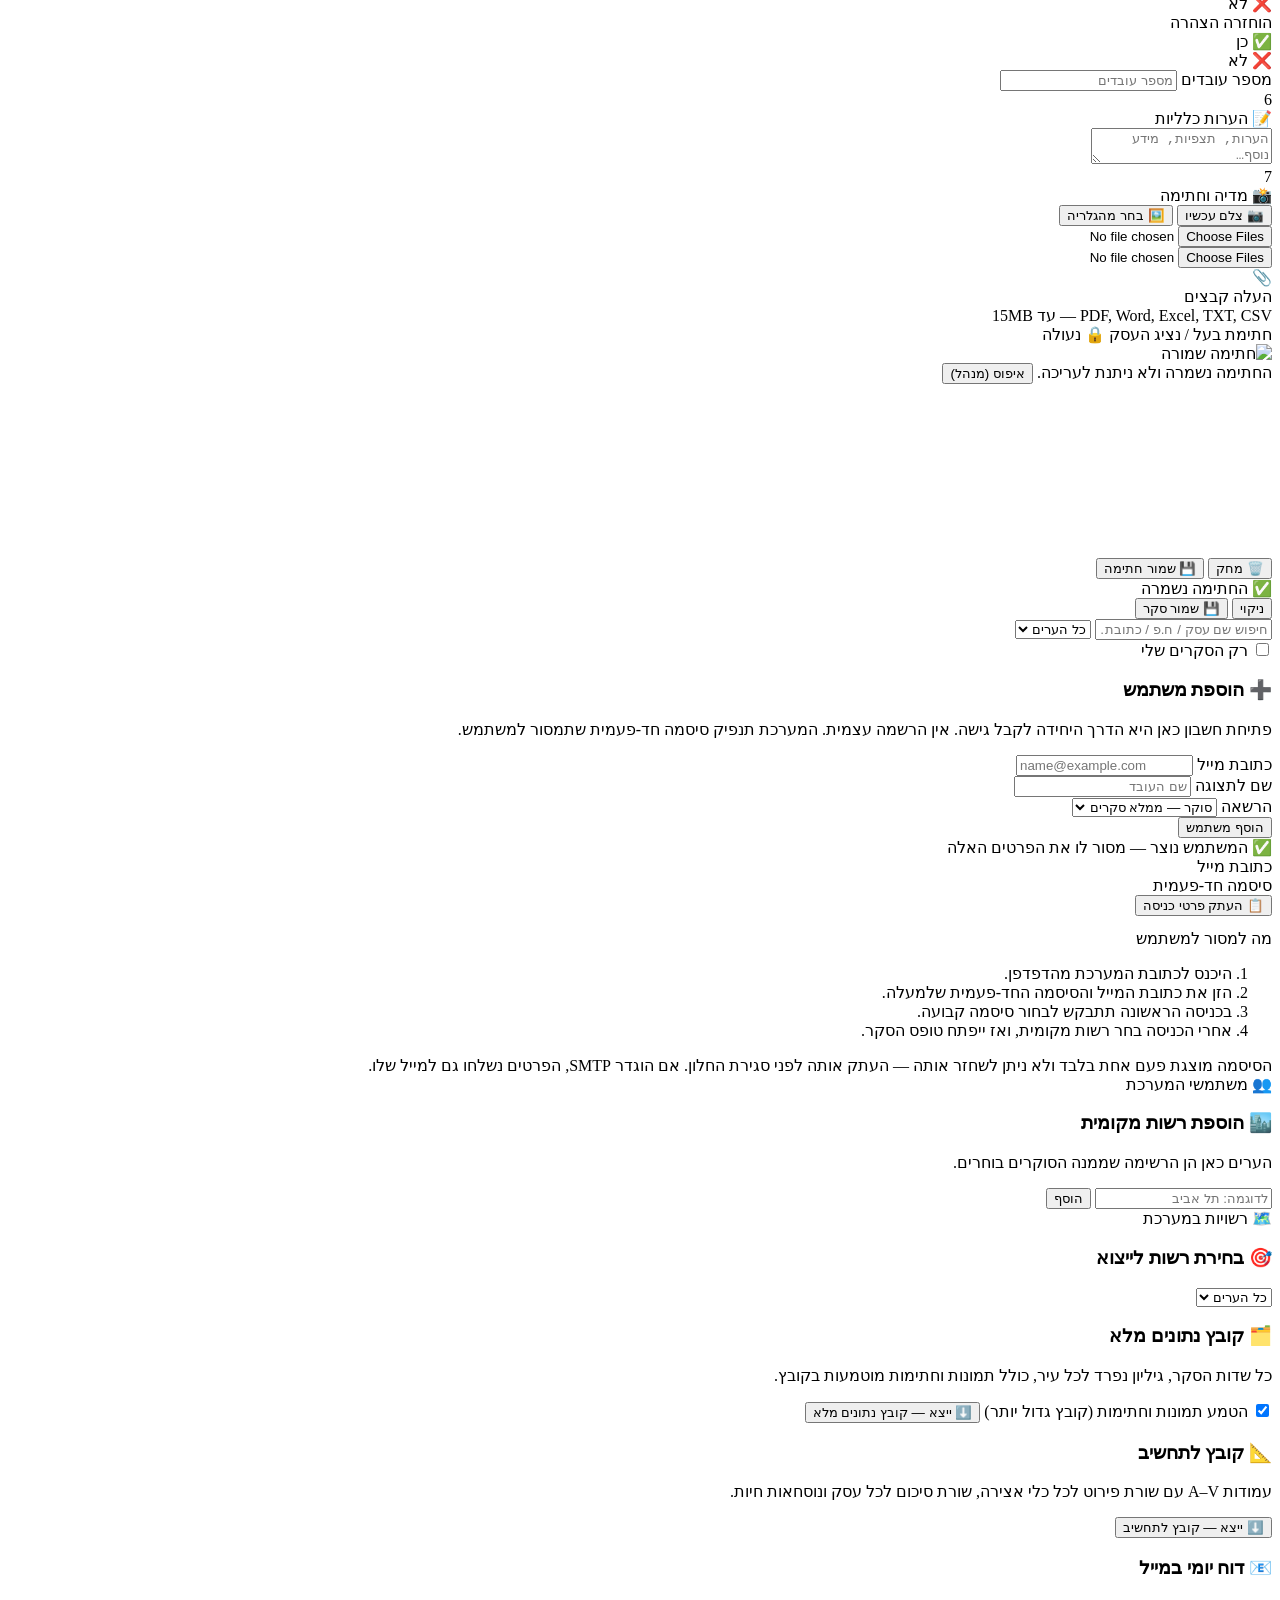
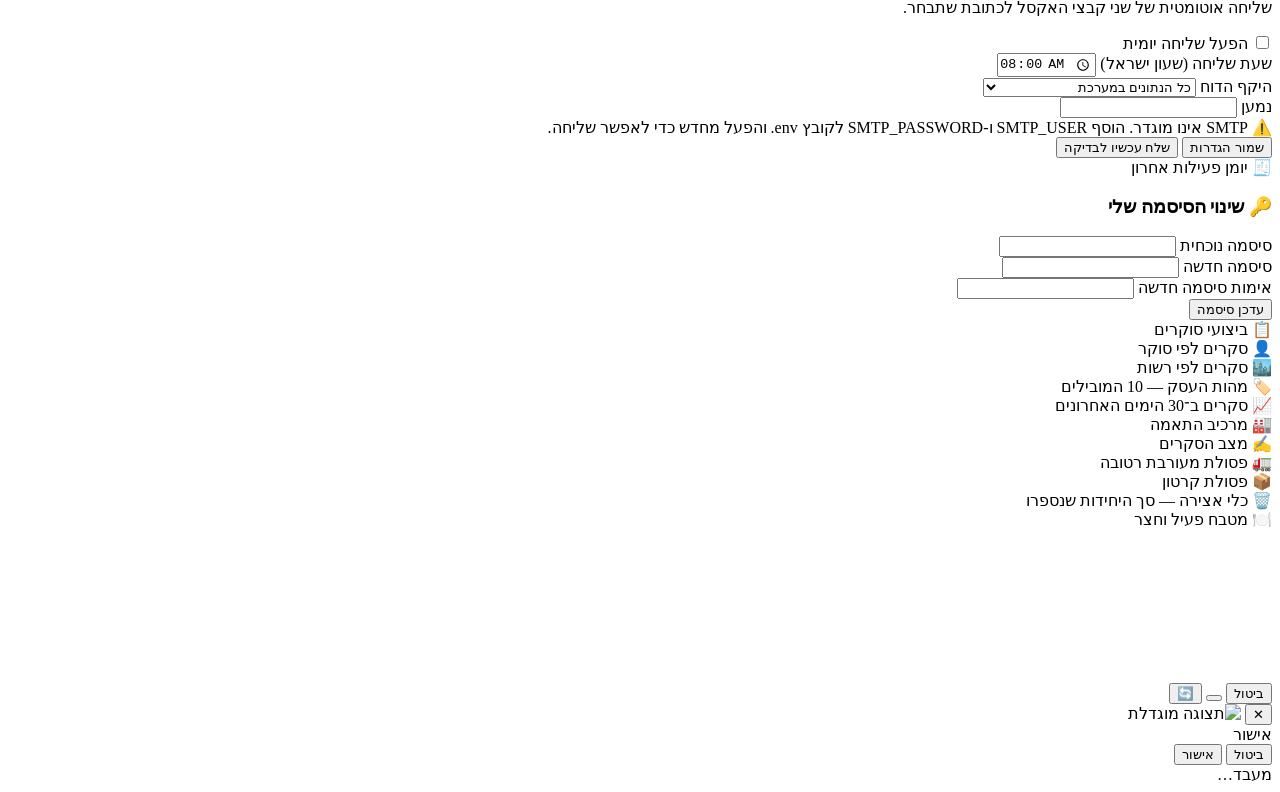
==== commit 30541221: "Fix the city gate blocking itself, frame the audit log, tidy the wording Choosing a city on the surv" ====
--- a/frontend/index.html
+++ b/frontend/index.html
@@ -155,8 +155,8 @@
     <div id="form-city-gate" class="gate hidden">
       <div class="gate-card">
         <div class="gate-icon">🏙️</div>
-        <h2 class="gate-title">קודם כל בחרו רשות מקומית</h2>
-        <p class="gate-text">הסקר משויך לרשות שבה ממוקם העסק, לכן יש לבחור אותה לפני מילוי הטופס. אפשר להחליף רשות בכל שלב — מה שמולא בטופס יישמר.</p>
+        <h2 class="gate-title">בחר רשות מקומית</h2>
+        <p class="gate-text">הסקר משויך לרשות שבה נמצא העסק. בחר רשות כדי לפתוח את הטופס. אפשר להחליף רשות בכל שלב, ומה שמילאת יישמר.</p>
         <div id="form-city-grid" class="city-grid"></div>
       </div>
     </div>
@@ -406,14 +406,14 @@
           <div class="cred-steps">
             <div class="cred-steps-t">מה למסור למשתמש</div>
             <ol>
-              <li>להיכנס לכתובת המערכת מהדפדפן.</li>
-              <li>להזין את כתובת המייל והסיסמה החד-פעמית שלמעלה.</li>
-              <li>בכניסה הראשונה המערכת תבקש לבחור סיסמה קבועה.</li>
-              <li>אחרי הכניסה — לבחור רשות מקומית ולהתחיל למלא סקרים.</li>
+              <li>היכנס לכתובת המערכת מהדפדפן.</li>
+              <li>הזן את כתובת המייל והסיסמה החד-פעמית שלמעלה.</li>
+              <li>בכניסה הראשונה תתבקש לבחור סיסמה קבועה.</li>
+              <li>אחרי הכניסה בחר רשות מקומית, ואז ייפתח טופס הסקר.</li>
             </ol>
           </div>
           <div class="cred-note">
-            הסיסמה מוצגת פעם אחת בלבד ולא ניתן לשחזר אותה — העתיקו אותה לפני סגירת החלון.
+            הסיסמה מוצגת פעם אחת בלבד ולא ניתן לשחזר אותה — העתק אותה לפני סגירת החלון.
             אם הוגדר SMTP, הפרטים נשלחו גם למייל שלו.
           </div>
         </div>
@@ -495,7 +495,7 @@
 
       <div class="cb2">
         <div class="ch2">🧾 יומן פעילות אחרון</div>
-        <div id="audit-body"></div>
+        <div class="log-scroll" id="audit-body"></div>
       </div>
     </div>
   </section>
